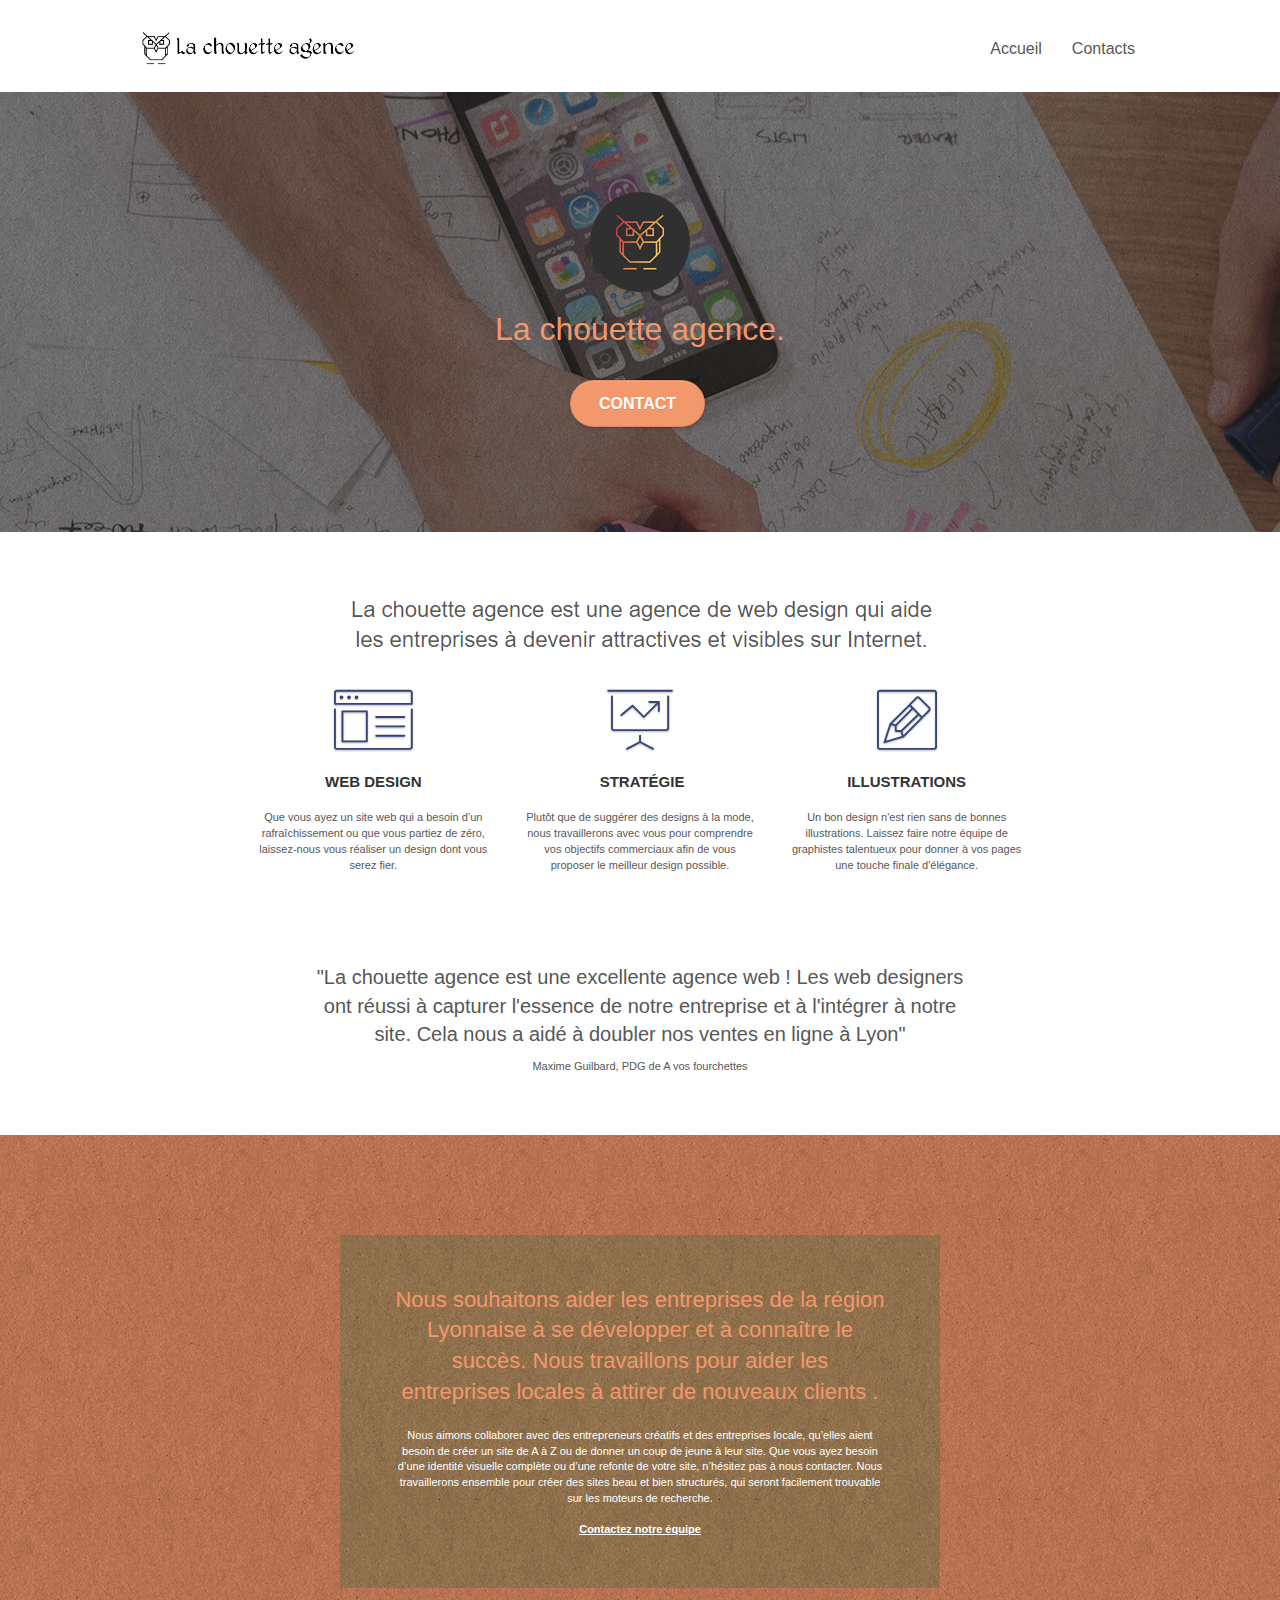
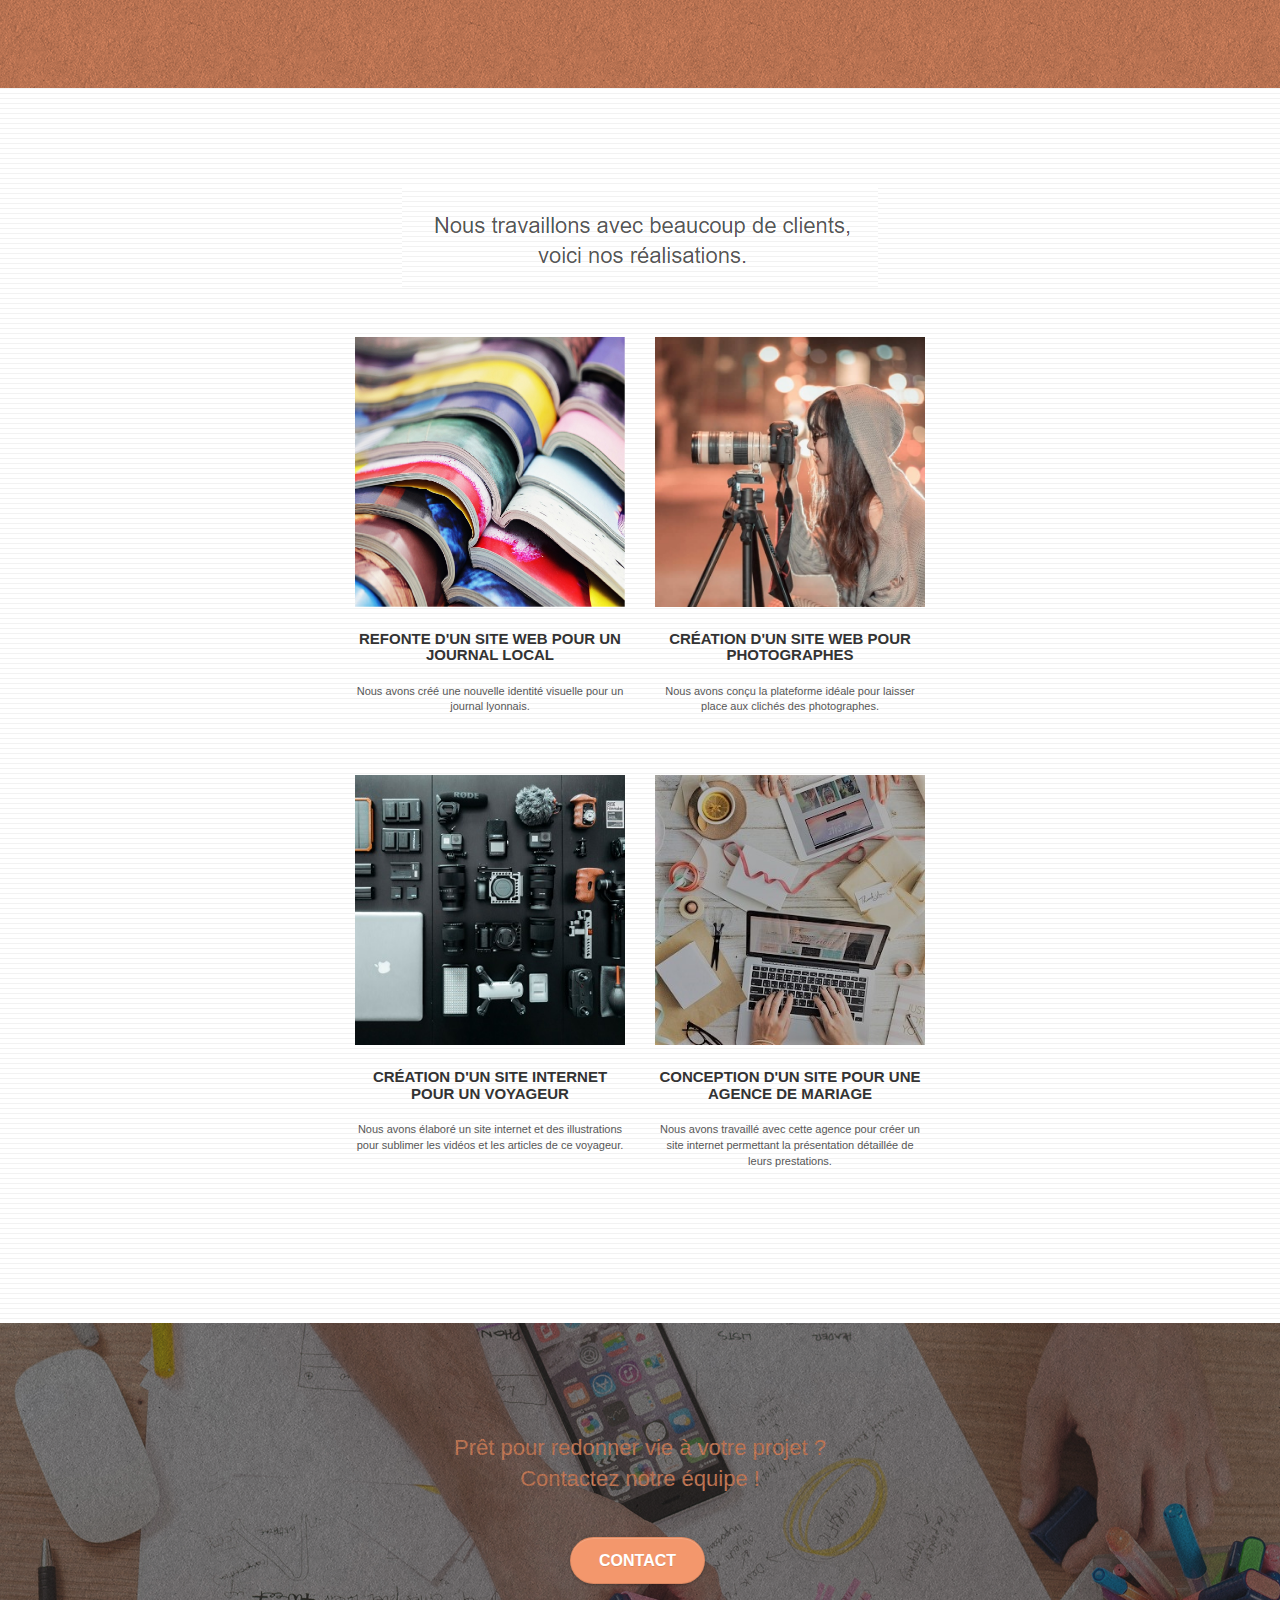
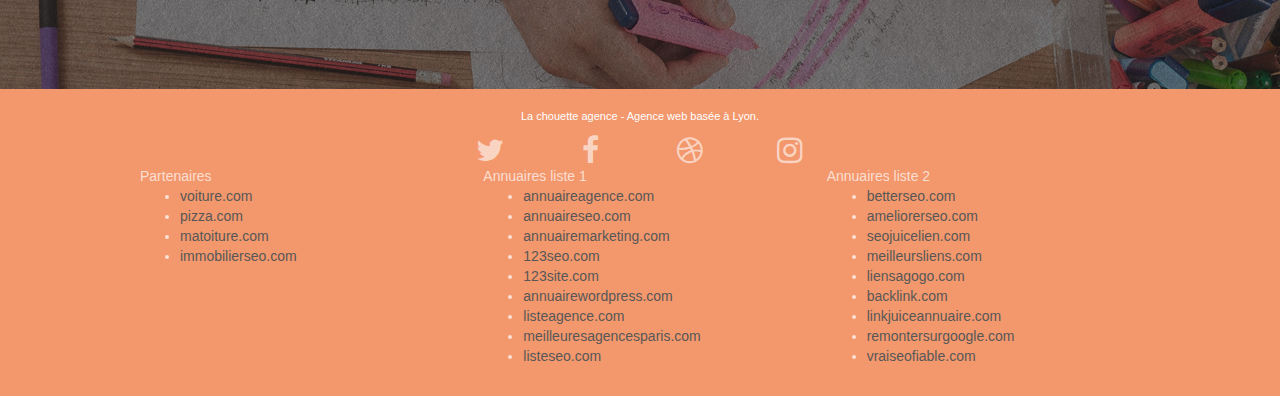
==== index.html @ 15fa735e "ALT index + contact ok" ====
<!doctype html>
<html lang="fr">
	<head>
		<meta charset="utf-8">
		<meta name="keywords" content="seo, google,La chouette agence,logo,création logo paris,agence design paris,Agence web à paris, stratégie web, web design, illustrations, design de site web, site web, web, internet, site internet, site">
		<meta name="description" content="La chouette agence est une agance de web design qui aide les entreprises à devenir attractives et visibles sur internet">
		<meta name="viewport" content="width=device-width, initial-scale=1.0, viewport-fit=cover">
		<link rel="shortcut icon" type="image/png" href="favicon.jpg">
		
		<link rel="stylesheet" type="text/css" href="./css/bootstrap.css">
		<link rel="stylesheet" type="text/css" href="style.css">
		<link rel="stylesheet" type="text/css" href="./css/font-awesome.css">
		<link rel="stylesheet" type="text/css" href="./css/et-line.css">
		
		<script src="./js/jquery-2.1.0.js"></script>
		<script src="./js/bootstrap.js"></script>
		<script src="./js/blocs.js"></script>
		<script src="./js/jquery.touchSwipe.js" defer></script>
		<script src="./js/gmaps.js"></script>
		<title>La Chouette agence</title>
	</head>

    <!-- Principal conteneur -->
	<body class="page-container">
		
		<header>	
			<!-- bloc-0 -->
			<div class="bloc bgc-white l-bloc " id="bloc-0">
				<div class="container bloc-sm">

					<nav class="navbar row">
						<div class="navbar-header">							
							<a class="navbar-brand" href="index.html"><img src="img/la-chouette-agence.png" alt="La chouette agence,logo,création logo paris,agence design paris,Agence web à paris, stratégie web, web design, illustrations, design de site web, site web, web, internet, site internet, site" height="40" /></a>
							<button id="nav-toggle" type="button" class="ui-navbar-toggle navbar-toggle" data-toggle="collapse" data-target=".navbar-1">
								<span class="sr-only">Toggle navigation</span><span class="icon-bar"></span><span class="icon-bar"></span><span class="icon-bar"></span>
							</button>
						</div>
						<div class="collapse navbar-collapse navbar-1 special-dropdown-nav">
							<ul class="site-navigation nav navbar-nav">
								<li>
									<a href="index.html">Accueil</a>
								</li>
								<li>
									<a href="page2.html">Contacts</a>
								</li>
							</ul>
						</div>
					</nav>
				</div>
			</div>
			<!-- bloc-0 END -->

			<!-- bloc-1-presentation -->
			<div class="bloc bgc-dark-slate-blue bg-banniere d-bloc bg-t-edge bloc-bg-texture texture-paper b-parallax" id="bloc-1-hero">
				<div class="container bloc-lg">
					<div class="row tight-width-whitespace">
						<div class="col-sm-12">
							<img src="img/logo.png" class="center-block image-resize-mode" width="100" alt="La chouette agence,logo,création logo paris,agence design paris,Agence web à paris, stratégie web, web design, illustrations, design de site web, site web, web, internet, site internet, site" />
							<h1 class="text-center hero-bloc-text tc-white ">
								La chouette agence.
							</h1>
							<div class="text-center">
								<a href="page2.html" class="btn btn-lg btn-clean btn-rd cta-hero btn-atomic-tangerine" id="cta-hero">Contact</a>
							</div>
						</div>
					</div>
				</div>
			</div>
			<!-- bloc-1-presentation END -->
	    </header>
		<section>
			<!-- bloc-2-services -->
			<div class="bloc bgc-white l-bloc" id="bloc-2-services">
				<div class="container bloc-md">
					<div class="row">
						<div class="col-sm-12 text-center">
							<img  src="img/title.png" />
						</div>
					</div>
					<div class="row voffset-lg med-width-whitespace">
						<div class="col-sm-4">
							<div class="text-center">
								<span class="et-icon-browser sm-shadow icon-dark-slate-blue icons icon-lg"></span>
							</div>
							<h3 class="mg-md text-center">
								Web design
							</h3>
							<p class="text-center ">
								Que vous ayez un site web qui a besoin d&rsquo;un rafraîchissement ou que vous partiez de zéro, laissez-nous vous réaliser un design dont vous serez fier.
							</p>
						</div>
						<div class="col-sm-4">
							<div class="text-center">
								<span class="et-icon-presentation sm-shadow icon-dark-slate-blue icons icon-lg"></span>
							</div>
							<h3 class="mg-md text-center">
								&nbsp;Stratégie
							</h3>
							<p class="text-center ">
								Plutôt que de suggérer des designs à la mode, nous travaillerons avec vous pour comprendre vos objectifs commerciaux afin de vous proposer le meilleur design possible.<br>
							</p>
						</div>
						<div class="col-sm-4">
							<div class="text-center">
								<span class="et-icon-edit sm-shadow icon-dark-slate-blue icons icon-lg"></span>
							</div>
							<h3 class="mg-md text-center">
								Illustrations
							</h3>
							<p class="text-center ">
								Un bon design n'est rien sans de bonnes illustrations. Laissez faire notre équipe de graphistes talentueux pour donner à vos pages une touche finale d'élégance.
							</p>
						</div>
					</div>
					<div class="row voffset-lg voffset">
						<div class="col-xs-12 col-md-8 col-md-offset-2 text-center pt-01">
							<p class="pt-01 a">"La chouette agence est une excellente agence web ! Les web designers ont réussi à capturer l'essence de notre entreprise et à l'intégrer à notre site. Cela nous a aidé à doubler nos ventes en ligne à Lyon" 
							</p>
							<p>Maxime Guilbard, PDG de A vos fourchettes
							</p>
						</div>
					</div>
				</div>
			</div>
			<!-- bloc-2-services END -->

			<!-- bloc-3-what-i-do -->
			<div class="bloc tc-white bgc-atomic-tangerine bg-presentation d-bloc bloc-bg-texture texture-paper b-parallax" id="bloc-3-what-i-do">
				<div class="container bloc-lg">
					<div class="row tight-width-whitespace black-background">
						<div class="col-sm-12">
							<h2 class="mg-md text-center tc-white">
								Nous souhaitons aider les entreprises de la région Lyonnaise à se développer et à connaître le succès. Nous travaillons pour aider les entreprises locales à attirer de nouveaux clients .<br>
							</h2>
							<p class="text-center white">
								Nous aimons collaborer avec des entrepreneurs créatifs et des entreprises locale, qu’elles aient besoin de créer un site de A à Z ou de donner un coup de jeune à leur site. Que vous ayez besoin d’une identité visuelle complète ou d’une refonte de votre site, n’hésitez pas à nous contacter. Nous travaillerons ensemble pour créer des sites beau et bien structurés, qui seront facilement trouvable sur les moteurs de recherche. <br><br><a class="ltc-white bold-link" href="page2.html">Contactez notre équipe</a><br>
							</p>
						</div>
					</div>
				</div>
			</div>
			<!-- bloc-3-what-i-do END -->
	    </section>

		<section>
			<!-- bloc-4-portfolio -->
			<div class="bloc bgc-white bg-lines-h2-bg bg-repeat l-bloc" id="bloc-4-portfolio">
				<div class="container bloc-lg">
					<div class="row">
						<div class="col-sm-12 text-center">
							<img src="img/title2.png" />
						</div>
					</div>
					<div class="row tight-width-whitespace portfolio-row">
						<div class="col-sm-6">
							<a href="#" data-lightbox="img/1.jpg" data-gallery-id="gallery-1" data-caption="Refonte d'un site web pour un journal local" data-frame="snapshot-lb"><img src="img/1.jpg" alt="pile de livres du site après refonte " class="img-responsive portfolio-thumb" /></a>
							<h3 class="mg-md text-center">
								Refonte d'un site web pour un journal local
							</h3>
							<p class="text-center">
								Nous avons créé une nouvelle identité visuelle pour un journal lyonnais.
							</p>
						</div>
						<div class="col-sm-6">
							<a href="#" data-lightbox="img/2.jpg" data-gallery-id="gallery-1" data-caption="Création d'un site web pour photographes" data-frame="snapshot-lb"><img src="img/2.jpg" class="img-responsive portfolio-thumb" alt="femme qui photographie pour la création d'un site" /></a>
							<h3 class="mg-md text-center">
								Création d'un site web pour photographes
							</h3>
							<p class="text-center">
								Nous avons conçu la plateforme idéale pour laisser place aux clichés des photographes.
							</p>
						</div>
					</div>
					<div class="row tight-width-whitespace portfolio-row">
						<div class="col-sm-6">
							<a href="#" data-lightbox="img/3.bmp" data-gallery-id="gallery-1" data-caption="Création d'un site internet pour un voyageur" data-frame="snapshot-lb"><img src="img/3.bmp" class="img-responsive portfolio-thumb" alt="ensemble d'équipement de photographe pour le site d'un voyageur "/></a>
							<h3 class="mg-md text-center">
								Création d'un site internet pour un voyageur
							</h3>
							<p class="text-center">
								Nous avons élaboré un site internet et des illustrations pour sublimer les vidéos et les articles de ce voyageur.
							</p>
						</div>
						<div class="col-sm-6">
							<a href="#" data-lightbox="img/4.bmp" data-gallery-id="gallery-1" data-caption="Conception d'un site pour une agence de mariage" data-frame="snapshot-lb"><img src="img/4.bmp" class="img-responsive portfolio-thumb" alt="mise en scène d'un poste de travail avec ordinateur pour un site de mariage" /></a>
							<h3 class="mg-md text-center">
								Conception d'un site pour une agence de mariage
							</h3>
							<p class="text-center">
								Nous avons travaillé avec cette agence pour créer un site internet permettant la présentation détaillée de leurs prestations.
							</p>
						</div>
					</div>
				</div>
			</div>
			<!-- bloc-4-portfolio END -->

			<!-- bloc-5-cta -->
			<div class="bloc bgc-dark-slate-blue bg-banniere d-bloc bloc-bg-texture texture-paper" id="bloc-5-cta">
				<div class="container bloc-lg">
					<div class="row">
						<h2 class="mg-md text-center tc-white">
							Prêt pour redonner vie à votre projet ?<br>Contactez notre équipe !
						</h2>
						<div class="col-sm-12 text-center">
							<a href="page2.html" class="btn btn-atomic-tangerine btn-clean btn-rd btn-lg cta-hero">Contact</a>
						</div>
					</div>
				</div>
			</div>
			<!-- bloc-5-cta END -->
	    </section>

		<footer>
			<!-- Footer - bloc-8 -->
			<div class="bloc bgc-atomic-tangerine d-bloc" id="bloc-8">
				<div class="container bloc-sm">
					<div class="row">
						<div class="col-sm-12">
							<p class="text-center white">
								La chouette agence - Agence web basée à Lyon.<br>
							</p>
							<div class="row row-no-gutters social">
								<div class="col-sm-3">
									<div class="text-center">
										<a class="social" href="index.html"><span class="fa fa-twitter icon-md"></span></a>
									</div>
								</div>
								<div class="col-sm-3">
									<div class="text-center">
										<a class="social" href="index.html"><span class="fa fa-facebook icon-md"></span></a>
									</div>
								</div>
								<div class="col-sm-3">
									<div class="text-center">
										<a class="social" href="index.html"><span class="fa fa-dribbble icon-md"></span></a>
									</div>
								</div>
								<div class="col-sm-3">
									<div class="text-center">
										<a class="social" href="index.html"><span class="fa fa-instagram icon-md"></span></a>
									</div>
								</div>
							</div>
							<div class="row">
								<div class="col-sm-4">
									Partenaires
										<ul>
											<li><a href="voiture.com">voiture.com</a></li>
											<li><a href="pizza.com">pizza.com</a></li>
											<li><a href="matoiture.com">matoiture.com</a></li>
											<li><a href="immobilierseo.com">immobilierseo.com</a></li>
										</ul>		
								</div>
								<div class="col-sm-4">
									Annuaires liste 1
									<ul>
										<li><a href="annuaireagence.com">annuaireagence.com</a></li>
										<li><a href="annuaireseo.com">annuaireseo.com</a></li>
										<li><a href="annuairemarketing.com">annuairemarketing.com</a></li>
										<li><a href="123seoture.com">123seo.com</a></li>
										<li><a href="123site.com">123site.com</a></li>
										<li><a href="annuairewordpress.com">annuairewordpress.com</a></li>
										<li><a href="listeagence.com">listeagence.com</a></li>
										<li><a href="meilleuresagencesparis.com">meilleuresagencesparis.com</a></li>
										<li><a href="listeseo.com">listeseo.com</a></li>
									</ul>
								</div>
								<div class="col-sm-4">
									Annuaires liste 2
									<ul>
										<li><a href="betterseo.com">betterseo.com</a></li>
										<li><a href="ameliorerseo.com">ameliorerseo.com</a></li>
										<li><a href="seojuicelien.com">seojuicelien.com</a></li>
										<li><a href="meilleursliens.com">meilleursliens.com</a></li>
										<li><a href="liensagogo.com">liensagogo.com</a></li>
										<li><a href="backlink.com">backlink.com</a></li>
										<li><a href="linkjuiceannuaire.com">linkjuiceannuaire.com</a></li>
										<li><a href="remontersurgoogle.com">remontersurgoogle.com</a></li>
										<li><a href="vraiseofiable.com">vraiseofiable.com</a></li>
									</ul>
								</div>
							</div>
						</div>
					</div>
				</div>
			</div>
			<!-- Footer - bloc-8 END -->
	    </footer>
		
	</body>
	<!-- Principal conteneur END -->
</html>
---- style.css ----
body {
    margin: 0;
    padding: 0;
    background: #FFF;
    overflow-x: hidden;
    -webkit-font-smoothing: antialiased;
    -moz-osx-font-smoothing: grayscale;
}

a,
button {
    transition: all .3s ease-in-out;
    outline: none!important;
}

a:hover {
    text-decoration: none;
    cursor: pointer;
}

#page-loading-blocs-notifaction {
    position: fixed;
    top: 0;
    bottom: 0;
    width: 100%;
    z-index: 100000;
    background: #FFFFFF url("img/pageload-spinner.gif") no-repeat center center;
}

.bloc {
    width: 100%;
    clear: both;
    background: 50% 50% no-repeat;
    padding: 0 50px;
    -webkit-background-size: cover;
    -moz-background-size: cover;
    -o-background-size: cover;
    background-size: cover;
    position: relative;
}

.bloc .container {
    padding-left: 0;
    padding-right: 0;
}

.bloc-lg {
    padding: 100px 50px;
}

.bloc-md {
    padding: 50px;
}

.bloc-sm {
    padding: 20px 50px;
}

.bg-center,
.bg-l-edge,
.bg-r-edge,
.bg-t-edge,
.bg-b-edge,
.bg-tl-edge,
.bg-bl-edge,
.bg-tr-edge,
.bg-br-edge,
.bg-repeat {
    -webkit-background-size: auto!important;
    -moz-background-size: auto!important;
    -o-background-size: auto!important;
    background-size: auto!important;
}

.bg-repeat {
    background: repeat;
}

.bg-t-edge {
    background: top no-repeat;
}

.bloc-bg-texture::before {
    content: "";
    background-size: 2px 2px;
    position: absolute;
    top: 0;
    bottom: 0;
    left: 0;
    right: 0;
}

.texture-paper::before {
    background: url("img/texture-paper.png");
    background-size: 280px 280px;
}

.b-parallax {
    background-attachment: fixed;
}

.d-bloc {
    color: rgba(255, 255, 255, .7);
}

.d-bloc button:hover {
    color: rgba(255, 255, 255, .9);
}

.d-bloc .icon-round,
.d-bloc .icon-square,
.d-bloc .icon-rounded,
.d-bloc .icon-semi-rounded-a,
.d-bloc .icon-semi-rounded-b {
    border-color: rgba(255, 255, 255, .9);
}

.d-bloc .divider-h span {
    border-color: rgba(255, 255, 255, .2);
}

.d-bloc .a-btn,
.d-bloc .navbar a,
.d-bloc .navbar-brand,
.d-bloc a .icon-sm,
.d-bloc a .icon-md,
.d-bloc a .icon-lg,
.d-bloc a .icon-xl,
.d-bloc h1 a,
.d-bloc h2 a,
.d-bloc h3 a,
.d-bloc h4 a,
.d-bloc h5 a,
.d-bloc h6 a,
.d-bloc p a {
    color: rgba(255, 255, 255, .6);
}

.d-bloc .a-btn:hover,
.d-bloc .navbar a:hover,
.d-bloc .navbar-brand:hover,
.d-bloc a:hover .icon-sm,
.d-bloc a:hover .icon-md,
.d-bloc a:hover .icon-lg,
.d-bloc a:hover .icon-xl,
.d-bloc h1 a:hover,
.d-bloc h2 a:hover,
.d-bloc h3 a:hover,
.d-bloc h4 a:hover,
.d-bloc h5 a:hover,
.d-bloc h6 a:hover,
.d-bloc p a:hover {
    color: rgba(255, 255, 255, 1);
}

.d-bloc .navbar-toggle .icon-bar {
    background: rgba(255, 255, 255, 1);
}

.d-bloc .btn-wire,
.d-bloc .btn-wire:hover {
    color: rgba(255, 255, 255, 1);
    border-color: rgba(255, 255, 255, 1);
}

.d-bloc .panel {
    color: rgba(0, 0, 0, .5);
}

.d-bloc .panel button:hover {
    color: rgba(0, 0, 0, .7);
}

.d-bloc .panel icon {
    border-color: rgba(0, 0, 0, .7);
}

.d-bloc .panel .divider-h span {
    border-color: rgba(0, 0, 0, .1);
}

.d-bloc .panel .a-btn {
    color: rgba(0, 0, 0, .6);
}

.d-bloc .panel .a-btn:hover {
    color: rgba(0, 0, 0, 1);
}

.d-bloc .panel .btn-wire,
.d-bloc .panel .btn-wire:hover {
    color: rgba(0, 0, 0, .7);
    border-color: rgba(0, 0, 0, .3);
}

.d-bloc .panel,
.l-bloc {
    color: rgba(0, 0, 0, .5);
}

.d-bloc .panel button:hover,
.l-bloc button:hover {
    color: rgba(0, 0, 0, .7);
}

.l-bloc .icon-round,
.l-bloc .icon-square,
.l-bloc .icon-rounded,
.l-bloc .icon-semi-rounded-a,
.l-bloc .icon-semi-rounded-b {
    border-color: rgba(0, 0, 0, .7);
}

.d-bloc .panel .divider-h span,
.l-bloc .divider-h span {
    border-color: rgba(0, 0, 0, .1);
}

.d-bloc .panel .a-btn,
.l-bloc .a-btn,
.l-bloc .navbar a,
.l-bloc .navbar-brand,
.l-bloc a .icon-sm,
.l-bloc a .icon-md,
.l-bloc a .icon-lg,
.l-bloc a .icon-xl,
.l-bloc h1 a,
.l-bloc h2 a,
.l-bloc h3 a,
.l-bloc h4 a,
.l-bloc h5 a,
.l-bloc h6 a,
.l-bloc p a {
    color: rgba(0, 0, 0, .6);
}

.d-bloc .panel .a-btn:hover,
.l-bloc .a-btn:hover,
.l-bloc .navbar a:hover,
.l-bloc .navbar-brand:hover,
.l-bloc a:hover .icon-sm,
.l-bloc a:hover .icon-md,
.l-bloc a:hover .icon-lg,
.l-bloc a:hover .icon-xl,
.l-bloc h1 a:hover,
.l-bloc h2 a:hover,
.l-bloc h3 a:hover,
.l-bloc h4 a:hover,
.l-bloc h5 a:hover,
.l-bloc h6 a:hover,
.l-bloc p a:hover {
    color: rgba(0, 0, 0, 1);
}

.l-bloc .navbar-toggle .icon-bar {
    color: rgba(0, 0, 0, .6);
}

.d-bloc .panel .btn-wire,
.d-bloc .panel .btn-wire:hover,
.l-bloc .btn-wire,
.l-bloc .btn-wire:hover {
    color: rgba(0, 0, 0, .7);
    border-color: rgba(0, 0, 0, .3);
}

.voffset {
    margin-top: 30px;
}

.voffset-lg {
    margin-top: 80px;
}

.row-no-gutters {
    margin-right: 0;
    margin-left: 0;
}

.row.row-no-gutters > [class^="col-"],
.row.row-no-gutters > [class*=" col-"] {
    padding-right: 0;
    padding-left: 0;
}

#bloc-1-hero h1 {
    font-size: 32px;
}

.navbar {
    margin-bottom: 0;
    z-index: 1;
}

.navbar-brand {
    height: auto;
    padding: 3px 15px;
    font-size: 25px;
    font-weight: normal;
    font-weight: 600;
    line-height: 44px;
}

.navbar-brand img {
    max-height: 200px;
    margin: 0 5px 0 0;
    display: inline;
}

.navbar-brand img[src$=svg] {
    min-width: 100px;
}

.nav-center .navbar-brand img {
    margin: 0;
}

.navbar .nav {
    padding-top: 2px;
    margin-right: -16px;
    float: right;
    z-index: 1;
}

.nav > li {
    float: left;
    margin-top: 4px;
    font-size: 16px;
}

.navbar-nav .open .dropdown-menu > li > a {
    text-align: inherit;
}

.nav > li a:hover,
.nav > li a:focus {
    background: transparent;
}

.navbar-toggle {
    margin: 10px 10px 0 0;
    border: 0px;
}

.navbar-toggle:hover {
    background: transparent!important;
}

.navbar-toggle .icon-bar {
    background-color: rgba(0, 0, 0, .5);
    width: 26px;
}

.nav-invert .navbar .nav {
    float: left;
}

.nav-invert .navbar-header,
.nav-invert .navbar-brand {
    float: right;
    position: relative;
    z-index: 2;
}

@media (min-width: 768px) {
    .site-navigation {
        position: absolute;
        top: 50%;
        right: 20px;
        transform: translate(0, -50%);
        -webkit-transform: translateY(-50%);
    }
    .nav > li .dropdown-menu a,
    .nav > li .dropdown-menu a:hover {
        color: #484848;
    }
    .nav-invert .site-navigation {
        left: 0;
        right: 0;
    }
    .nav-center {
        text-align: center;
    }
    .nav-center .navbar-header {
        width: 100%;
    }
    .nav-center .navbar-header,
    .nav-center .navbar-brand,
    .nav-center .nav > li {
        float: none;
        display: inline-block;
    }
    .nav-center .site-navigation {
        position: relative;
        width: 100%;
        right: 0;
        margin-right: 0px;
        margin-top: 20px;
    }
    .nav-center.mini-nav .navbar-toggle {
        float: none;
        margin: 10px auto 0;
    }
}

.nav > li > .dropdown a {
    background: none!important;
    display: block;
    padding: 14px 15px;
}

nav .caret {
    margin: 0 5px;
}

.dropdown-menu .dropdown-menu {
    top: -8px;
    left: 100%;
}

.dropdown-menu .dropmenu-flow-right {
    top: 100%;
    left: 0;
    margin-left: -1px;
    border-top-left-radius: 0;
    border-top-right-radius: 0;
}

.dropdown-menu .dropdown span {
    border: 4px solid black;
    border-top-color: transparent;
    border-right-color: transparent;
    border-bottom-color: transparent;
    margin: 6px -5px 0 0!important;
    float: right;
}

.mg-md {
    margin-top: 10px;
    margin-bottom: 20px;
}

.mg-lg {
    margin-top: 10px;
    margin-bottom: 40px;
}

.btn {
    margin: 0 5px 5px 0;
}

.btn.pull-right {
    margin: 0 0 5px 5px;
}

.btn-d,
.btn-d:hover,
.btn-d:focus {
    color: #FFF;
    background: rgba(0, 0, 0, .3);
}

button {
    outline: none!important;
}

.btn-rd {
    border-radius: 40px;
}

.btn-clean {
    border: 1px solid rgba(0, 0, 0, .08);
    border-bottom-color: rgba(0, 0, 0, .1);
    text-shadow: 0 1px 0 rgba(0, 0, 1, .1);
    box-shadow: 0 1px 3px rgba(0, 0, 1, .25), inset 0 1px 0 0 rgba(255, 255, 255, .15);
}

.icon-md {
    font-size: 30px!important;
}

.icon-lg {
    font-size: 60px!important;
}

.sm-shadow {
    text-shadow: 0 1px 2px rgba(0, 0, 0, .3);
}

.panel-sq,
.panel-sq .panel-heading,
.panel-sq .panel-footer {
    border-radius: 0;
}

.panel-rd {
    border-radius: 30px;
}

.panel-rd .panel-heading {
    border-radius: 29px 29px 0 0;
}

.panel-rd .panel-footer {
    border-radius: 0 0 29px 29px;
}

.form-control {
    border-color: rgba(0, 0, 0, .1);
    box-shadow: none;
}

.scrollToTop {
    width: 40px;
    height: 40px;
    position: fixed;
    bottom: 20px;
    right: 20px;
    opacity: 0;
    z-index: 500;
    transition: all .3s ease-in-out;
}

.scrollToTop span {
    margin-top: 6px;
}

.showScrollTop {
    font-size: 14px;
    opacity: 1;
}

a[data-lightbox] {
    position: relative;
    display: block;
    text-align: center;
}

a[data-lightbox]:hover::before {
    content: "+";
    font-family: "HelveticaNeue-Light", "Helvetica Neue Light", "Helvetica Neue", Helvetica, Arial;
    font-size: 32px;
    width: 50px;
    height: 50px;
    margin-left: -25px;
    border-radius: 50%;
    background: rgba(0, 0, 0, .6);
    color: #FFF;
    font-weight: 100;
    z-index: 1;
    position: absolute;
    top: 50%;
    transform: translateY(-50%);
    -webkit-transform: translateY(-50%);
}

a[data-lightbox]:hover img {
    opacity: 0.6;
    -webkit-animation-fill-mode: none;
    animation-fill-mode: none;
}

#lightbox-modal {
    display: flex;
    align-items: center;
}

#lightbox-modal .modal-dialog {
    width: 90%;
    max-width: 900px;
    margin: 0 auto 0;
}

#lightbox-modal .modal-dialog img {
    max-height: 90vh;
    margin: 0 auto;
}

.lightbox-caption {
    padding: 20px;
    color: #FFF;
    background: rgba(0, 0, 0, .5);
    position: absolute;
    left: 15px;
    right: 15px;
    bottom: 5px;
}

.close-lightbox {
    color: #FFF;
    font-size: 30px;
    position: absolute;
    top: 20px;
    right: 20px;
    z-index: 20;
    background: rgba(0, 0, 0, .5);
    border: none;
    line-height: 30px;
    padding: 0 9px 5px;
    opacity: 0.3;
}

.close-lightbox:hover,
.next-lightbox:hover,
.prev-lightbox:hover {
    opacity: 1.0;
    color: #FFF;
}

.next-lightbox,
.prev-lightbox {
    font-size: 20px;
    color: rgba(255, 255, 255, .9);
    background: rgba(0, 0, 0, .5);
    transition: all .2s ease-in-out;
    position: absolute;
    top: 45%;
    z-index: 1;
    opacity: 0.4;
}

.next-lightbox {
    padding: 6px 8px 1px 13px;
    right: 25px;
}

.prev-lightbox {
    padding: 6px 13px 1px 10px;
    left: 25px;
}

.snapshot-lb .modal-body {
    padding-bottom: 45px;
}

.snapshot-lb .lightbox-caption {
    padding: 0;
    color: rgba(0, 0, 0, .5);
    background: none;
}

h1,
h2,
h3,
h4,
h5,
h6,
p,
label,
.btn,
a {
    font-family: "helvetica";
    font-weight: 400;
    color: #575757!important;
}

.container {
    max-width: 1000px;
}

.hero-bloc-text {
    font-size: 38px;
}

.hero-bloc-text-sub {
    font-size: 36px;
}

.statement-bloc-text {
    line-height: 26px;
    font-style: italic;
    font-size: 20px;
    text-align: center;
    font-weight: lighter;
    max-width: 520px;
    margin: auto auto auto auto;
}

p {
    font-size: 11px;
}

.tight-width-whitespace {
    max-width: 600px;
    margin: auto auto auto auto;
}

.h1 {
    font-size: 20px;
    font-family: "Open Sans";
}

.cta-hero {
    margin-top: 22px;
    color: #FFFFFF!important;
    text-transform: uppercase;
    padding: 12px 28px 12px 28px;
    font-size: 16px;
    font-weight: 700;
}

.social {
    max-width: 400px;
    margin: auto auto auto auto;
}

h2 {
    font-size: 22px;
    line-height: 1.4em;
}

h3 {
    font-size: 15px;
    text-transform: uppercase;
    font-weight: 700;
    color: #333333!important;
}

.med-width-whitespace {
    max-width: 800px;
    margin: auto auto auto auto;
    box-shadow: 0px 0px 0px #000000;
}

h1 {
    color: #333333!important;
}

h4 {
    color: #333333!important;
}

.icons {
    margin-bottom: 14px;
    margin-top: 24px;
}

.white {
    color: #FFFFFF!important;
}

.portfolio-thumb {
    margin-bottom: 24px;
}

.portfolio-row {
    margin-bottom: 44px;
    margin-top: 50px;
}

.avatar {
    box-shadow: 0px 4px 9px rgba(0, 0, 0, 0.3);
}

.black-background {
    background-color: rgba(165, 147, 99, 0.7);
    padding: 40px 40px 40px 40px;
}

.bold-link {
    font-weight: 900;
    text-decoration: underline!important;
}

.bgc-white {
    background-color: #FFFFFF;
}

.bgc-dark-slate-blue {
    background-color: #364577;
}

.bgc-atomic-tangerine {
    background-color: #F3976C;
}

.tc-white {
    color: #F3976C!important;
}

.btn-atomic-tangerine {
    background: #F3976C;
    color: #FFFFFF!important;
}

.btn-atomic-tangerine:hover {
    background: #c27956!important;
    color: #FFFFFF!important;
}

.ltc-white {
    color: #FFFFFF!important;
}

.ltc-white:hover {
    color: #cccccc!important;
}

.ltc-atomic-tangerine {
    color: #F3976C!important;
}

.ltc-atomic-tangerine:hover {
    color: #c27956!important;
}

.icon-dark-slate-blue {
    color: #364577!important;
    border-color: #364577!important;
}

.bg-dots-bg {
    background-image: url("img/dots-bg.png");
}

.bg-lines-h2-bg {
    background-image: url("img/lines-h2-bg.png");
}

.bg-banniere {
    background-image: url("img/la-chouette-agence-banniere.jpg");
}

.bg-presentation {
    background-image: url("img/image-de-presentation.bmp");
}

@media (max-width: 1024px) {
    .bloc {
        padding-left: 20px;
        padding-right: 20px;
    }
    .bloc.full-width-bloc,
    .bloc-tile-2.full-width-bloc .container,
    .bloc-tile-3.full-width-bloc .container,
    .bloc-tile-4.full-width-bloc .container {
        padding-left: 0;
        padding-right: 0;
    }
}

@media (max-width: 992px) and (min-width: 768px) {
    .navbar .nav {
        max-width: 80%
    }
    .nav-center.navbar .nav {
        max-width: 100%
    }
}

@media only screen and (min-device-width: 768px) and (max-device-width: 1024px) and (orientation: landscape) {
    .b-parallax {
        background-attachment: scroll;
    }
}

@media only screen and (min-device-width: 1024px) and (max-device-width: 1366px) and (-webkit-min-device-pixel-ratio: 1.5) {
    .b-parallax {
        background-attachment: scroll;
    }
}

@media (max-width: 991px) {
    .container {
        width: 100%;
    }
    .b-parallax {
        background-attachment: scroll;
    }
    .page-container,
    #hero-bloc {
        overflow-x: hidden;
        position: relative;
    }
    .bloc {
        padding-left: constant(safe-area-inset-left);
        padding-right: constant(safe-area-inset-right);
    }
    .bloc-group,
    .bloc-group .bloc {
        display: block;
        width: 100%;
    }
    .bloc-fill-screen .fill-bloc-top-edge,
    .bloc-fill-screen .fill-bloc-bottom-edge {
        padding: 0 20px;
        padding-left: constant(safe-area-inset-left);
        padding-right: constant(safe-area-inset-right);
    }
}

@media (max-width: 767px) {
    .page-container {
        overflow-x: hidden;
        position: relative;
    }
    h1,
    h2,
    h3,
    h4,
    h5,
    h6,
    p,
    #disqus_thread {
        padding-left: 10px!important;
        padding-right: 10px!important;
    }
    .b-parallax {
        background-attachment: scroll;
    }
    .navbar .nav {
        padding-top: 0;
        border-top: 1px solid rgba(0, 0, 0, .2);
        float: none!important;
    }
    .navbar.row {
        margin-left: 0;
        margin-right: 0;
    }
    .site-navigation {
        position: inherit;
        transform: none;
        -webkit-transform: none;
        -ms-transform: none;
    }
    .nav > li {
        margin-top: 0;
        border-bottom: 1px solid rgba(0, 0, 0, .1);
        background: rgba(0, 0, 0, .05);
        text-align: left;
        padding-left: 15px;
        width: 100%;
    }
    .nav > li:hover {
        background: rgba(0, 0, 0, .08);
    }
    .dropdown .dropdown a .caret {
        float: none;
        margin: 5px 0 0 10px!important;
        border: 4px solid black;
        border-bottom-color: transparent;
        border-right-color: transparent;
        border-left-color: transparent;
    }
    #hero-bloc .navbar .nav {
        background: rgba(0, 0, 0, .8);
    }
    #hero-bloc .navbar .nav a {
        color: rgba(255, 255, 255, .6);
    }
    .hero {
        padding: 50px 0;
    }
    .hero-nav {
        left: -1px;
        right: -1px;
    }
    .navbar-collapse {
        padding: 0;
        overflow-x: hidden;
        -webkit-box-shadow: none;
        box-shadow: none;
    }
    .navbar-brand img {
        max-height: 40px;
        width: auto;
    }
    .nav-invert .navbar-header {
        float: none;
        width: 100%;
    }
    .nav-invert .navbar-toggle {
        float: left;
        margin-left: 10px;
    }
    .bloc {
        padding-left: 0;
        padding-right: 0;
    }
    .bloc-xxl,
    .bloc-xl,
    .bloc-lg {
        padding: 40px 0;
    }
    .bloc-sm,
    .bloc-md {
        padding-left: 0;
        padding-right: 0;
    }
    .bloc-tile-2 .container,
    .bloc-tile-3 .container,
    .bloc-tile-4 .container,
    .bloc-fill-screen .fill-bloc-top-edge,
    .bloc-fill-screen .fill-bloc-bottom-edge {
        padding-left: 0;
        padding-right: 0;
    }
    .a-block {
        padding: 0 10px;
    }
    .btn-dwn {
        display: none;
    }
    .voffset {
        margin-top: 5px;
    }
    .voffset-md {
        margin-top: 20px;
    }
    .voffset-lg {
        margin-top: 30px;
    }
    form {
        padding: 5px;
    }
    .close-lightbox {
        display: inline-block;
    }
    .blocsapp-device-iphone5 {
        background-size: 216px 425px;
        padding-top: 60px;
        width: 216px;
        height: 425px;
    }
    .blocsapp-device-iphone5 img {
        width: 180px;
        height: 320px;
    }
}

@media (max-width: 400px) {
    .bloc {
        padding-left: 0;
        padding-right: 0;
    }
}

@media (max-width: 767px) {
    .bloc-mob-center-text {
        text-align: center;
    }
}


.sr-only{
    display: none;
}

.pt-01{
    font-size: 20px;
}
---- css/et-line.css ----
@font-face {
    font-family: et-line;
    src: url(../fonts/et-line.eot);
    src: url(../fonts/et-line.eot?#iefix) format('embedded-opentype'), url(../fonts/et-line.woff) format('woff'), url(../fonts/et-line.ttf) format('truetype'), url(../fonts/et-line.svg#et-line) format('svg');
    font-weight: 400;
    font-style: normal
}

.et-icon-adjustments,
.et-icon-alarmclock,
.et-icon-anchor,
.et-icon-aperture,
.et-icon-attachment,
.et-icon-bargraph,
.et-icon-basket,
.et-icon-beaker,
.et-icon-bike,
.et-icon-book-open,
.et-icon-briefcase,
.et-icon-browser,
.et-icon-calendar,
.et-icon-camera,
.et-icon-caution,
.et-icon-chat,
.et-icon-circle-compass,
.et-icon-clipboard,
.et-icon-clock,
.et-icon-cloud,
.et-icon-compass,
.et-icon-desktop,
.et-icon-dial,
.et-icon-document,
.et-icon-documents,
.et-icon-download,
.et-icon-dribbble,
.et-icon-edit,
.et-icon-envelope,
.et-icon-expand,
.et-icon-facebook,
.et-icon-flag,
.et-icon-focus,
.et-icon-gears,
.et-icon-genius,
.et-icon-gift,
.et-icon-global,
.et-icon-globe,
.et-icon-googleplus,
.et-icon-grid,
.et-icon-happy,
.et-icon-hazardous,
.et-icon-heart,
.et-icon-hotairballoon,
.et-icon-hourglass,
.et-icon-key,
.et-icon-laptop,
.et-icon-layers,
.et-icon-lifesaver,
.et-icon-lightbulb,
.et-icon-linegraph,
.et-icon-linkedin,
.et-icon-lock,
.et-icon-magnifying-glass,
.et-icon-map,
.et-icon-map-pin,
.et-icon-megaphone,
.et-icon-mic,
.et-icon-mobile,
.et-icon-newspaper,
.et-icon-notebook,
.et-icon-paintbrush,
.et-icon-paperclip,
.et-icon-pencil,
.et-icon-phone,
.et-icon-picture,
.et-icon-pictures,
.et-icon-piechart,
.et-icon-presentation,
.et-icon-pricetags,
.et-icon-printer,
.et-icon-profile-female,
.et-icon-profile-male,
.et-icon-puzzle,
.et-icon-quote,
.et-icon-recycle,
.et-icon-refresh,
.et-icon-ribbon,
.et-icon-rss,
.et-icon-sad,
.et-icon-scissors,
.et-icon-scope,
.et-icon-search,
.et-icon-shield,
.et-icon-speedometer,
.et-icon-strategy,
.et-icon-streetsign,
.et-icon-tablet,
.et-icon-target,
.et-icon-telescope,
.et-icon-toolbox,
.et-icon-tools,
.et-icon-tools-2,
.et-icon-trophy,
.et-icon-tumblr,
.et-icon-twitter,
.et-icon-upload,
.et-icon-video,
.et-icon-wallet,
.et-icon-wine {
    font-family: et-line;
    speak: none;
    font-style: normal;
    font-weight: 400;
    font-variant: normal;
    text-transform: none;
    line-height: 1;
    -webkit-font-smoothing: antialiased;
    -moz-osx-font-smoothing: grayscale;
    display: inline-block
}

.et-icon-mobile:before {
    content: "\e000"
}

.et-icon-laptop:before {
    content: "\e001"
}

.et-icon-desktop:before {
    content: "\e002"
}

.et-icon-tablet:before {
    content: "\e003"
}

.et-icon-phone:before {
    content: "\e004"
}

.et-icon-document:before {
    content: "\e005"
}

.et-icon-documents:before {
    content: "\e006"
}

.et-icon-search:before {
    content: "\e007"
}

.et-icon-clipboard:before {
    content: "\e008"
}

.et-icon-newspaper:before {
    content: "\e009"
}

.et-icon-notebook:before {
    content: "\e00a"
}

.et-icon-book-open:before {
    content: "\e00b"
}

.et-icon-browser:before {
    content: "\e00c"
}

.et-icon-calendar:before {
    content: "\e00d"
}

.et-icon-presentation:before {
    content: "\e00e"
}

.et-icon-picture:before {
    content: "\e00f"
}

.et-icon-pictures:before {
    content: "\e010"
}

.et-icon-video:before {
    content: "\e011"
}

.et-icon-camera:before {
    content: "\e012"
}

.et-icon-printer:before {
    content: "\e013"
}

.et-icon-toolbox:before {
    content: "\e014"
}

.et-icon-briefcase:before {
    content: "\e015"
}

.et-icon-wallet:before {
    content: "\e016"
}

.et-icon-gift:before {
    content: "\e017"
}

.et-icon-bargraph:before {
    content: "\e018"
}

.et-icon-grid:before {
    content: "\e019"
}

.et-icon-expand:before {
    content: "\e01a"
}

.et-icon-focus:before {
    content: "\e01b"
}

.et-icon-edit:before {
    content: "\e01c"
}

.et-icon-adjustments:before {
    content: "\e01d"
}

.et-icon-ribbon:before {
    content: "\e01e"
}

.et-icon-hourglass:before {
    content: "\e01f"
}

.et-icon-lock:before {
    content: "\e020"
}

.et-icon-megaphone:before {
    content: "\e021"
}

.et-icon-shield:before {
    content: "\e022"
}

.et-icon-trophy:before {
    content: "\e023"
}

.et-icon-flag:before {
    content: "\e024"
}

.et-icon-map:before {
    content: "\e025"
}

.et-icon-puzzle:before {
    content: "\e026"
}

.et-icon-basket:before {
    content: "\e027"
}

.et-icon-envelope:before {
    content: "\e028"
}

.et-icon-streetsign:before {
    content: "\e029"
}

.et-icon-telescope:before {
    content: "\e02a"
}

.et-icon-gears:before {
    content: "\e02b"
}

.et-icon-key:before {
    content: "\e02c"
}

.et-icon-paperclip:before {
    content: "\e02d"
}

.et-icon-attachment:before {
    content: "\e02e"
}

.et-icon-pricetags:before {
    content: "\e02f"
}

.et-icon-lightbulb:before {
    content: "\e030"
}

.et-icon-layers:before {
    content: "\e031"
}

.et-icon-pencil:before {
    content: "\e032"
}

.et-icon-tools:before {
    content: "\e033"
}

.et-icon-tools-2:before {
    content: "\e034"
}

.et-icon-scissors:before {
    content: "\e035"
}

.et-icon-paintbrush:before {
    content: "\e036"
}

.et-icon-magnifying-glass:before {
    content: "\e037"
}

.et-icon-circle-compass:before {
    content: "\e038"
}

.et-icon-linegraph:before {
    content: "\e039"
}

.et-icon-mic:before {
    content: "\e03a"
}

.et-icon-strategy:before {
    content: "\e03b"
}

.et-icon-beaker:before {
    content: "\e03c"
}

.et-icon-caution:before {
    content: "\e03d"
}

.et-icon-recycle:before {
    content: "\e03e"
}

.et-icon-anchor:before {
    content: "\e03f"
}

.et-icon-profile-male:before {
    content: "\e040"
}

.et-icon-profile-female:before {
    content: "\e041"
}

.et-icon-bike:before {
    content: "\e042"
}

.et-icon-wine:before {
    content: "\e043"
}

.et-icon-hotairballoon:before {
    content: "\e044"
}

.et-icon-globe:before {
    content: "\e045"
}

.et-icon-genius:before {
    content: "\e046"
}

.et-icon-map-pin:before {
    content: "\e047"
}

.et-icon-dial:before {
    content: "\e048"
}

.et-icon-chat:before {
    content: "\e049"
}

.et-icon-heart:before {
    content: "\e04a"
}

.et-icon-cloud:before {
    content: "\e04b"
}

.et-icon-upload:before {
    content: "\e04c"
}

.et-icon-download:before {
    content: "\e04d"
}

.et-icon-target:before {
    content: "\e04e"
}

.et-icon-hazardous:before {
    content: "\e04f"
}

.et-icon-piechart:before {
    content: "\e050"
}

.et-icon-speedometer:before {
    content: "\e051"
}

.et-icon-global:before {
    content: "\e052"
}

.et-icon-compass:before {
    content: "\e053"
}

.et-icon-lifesaver:before {
    content: "\e054"
}

.et-icon-clock:before {
    content: "\e055"
}

.et-icon-aperture:before {
    content: "\e056"
}

.et-icon-quote:before {
    content: "\e057"
}

.et-icon-scope:before {
    content: "\e058"
}

.et-icon-alarmclock:before {
    content: "\e059"
}

.et-icon-refresh:before {
    content: "\e05a"
}

.et-icon-happy:before {
    content: "\e05b"
}

.et-icon-sad:before {
    content: "\e05c"
}

.et-icon-facebook:before {
    content: "\e05d"
}

.et-icon-twitter:before {
    content: "\e05e"
}

.et-icon-googleplus:before {
    content: "\e05f"
}

.et-icon-rss:before {
    content: "\e060"
}

.et-icon-tumblr:before {
    content: "\e061"
}

.et-icon-linkedin:before {
    content: "\e062"
}

.et-icon-dribbble:before {
    content: "\e063"
}
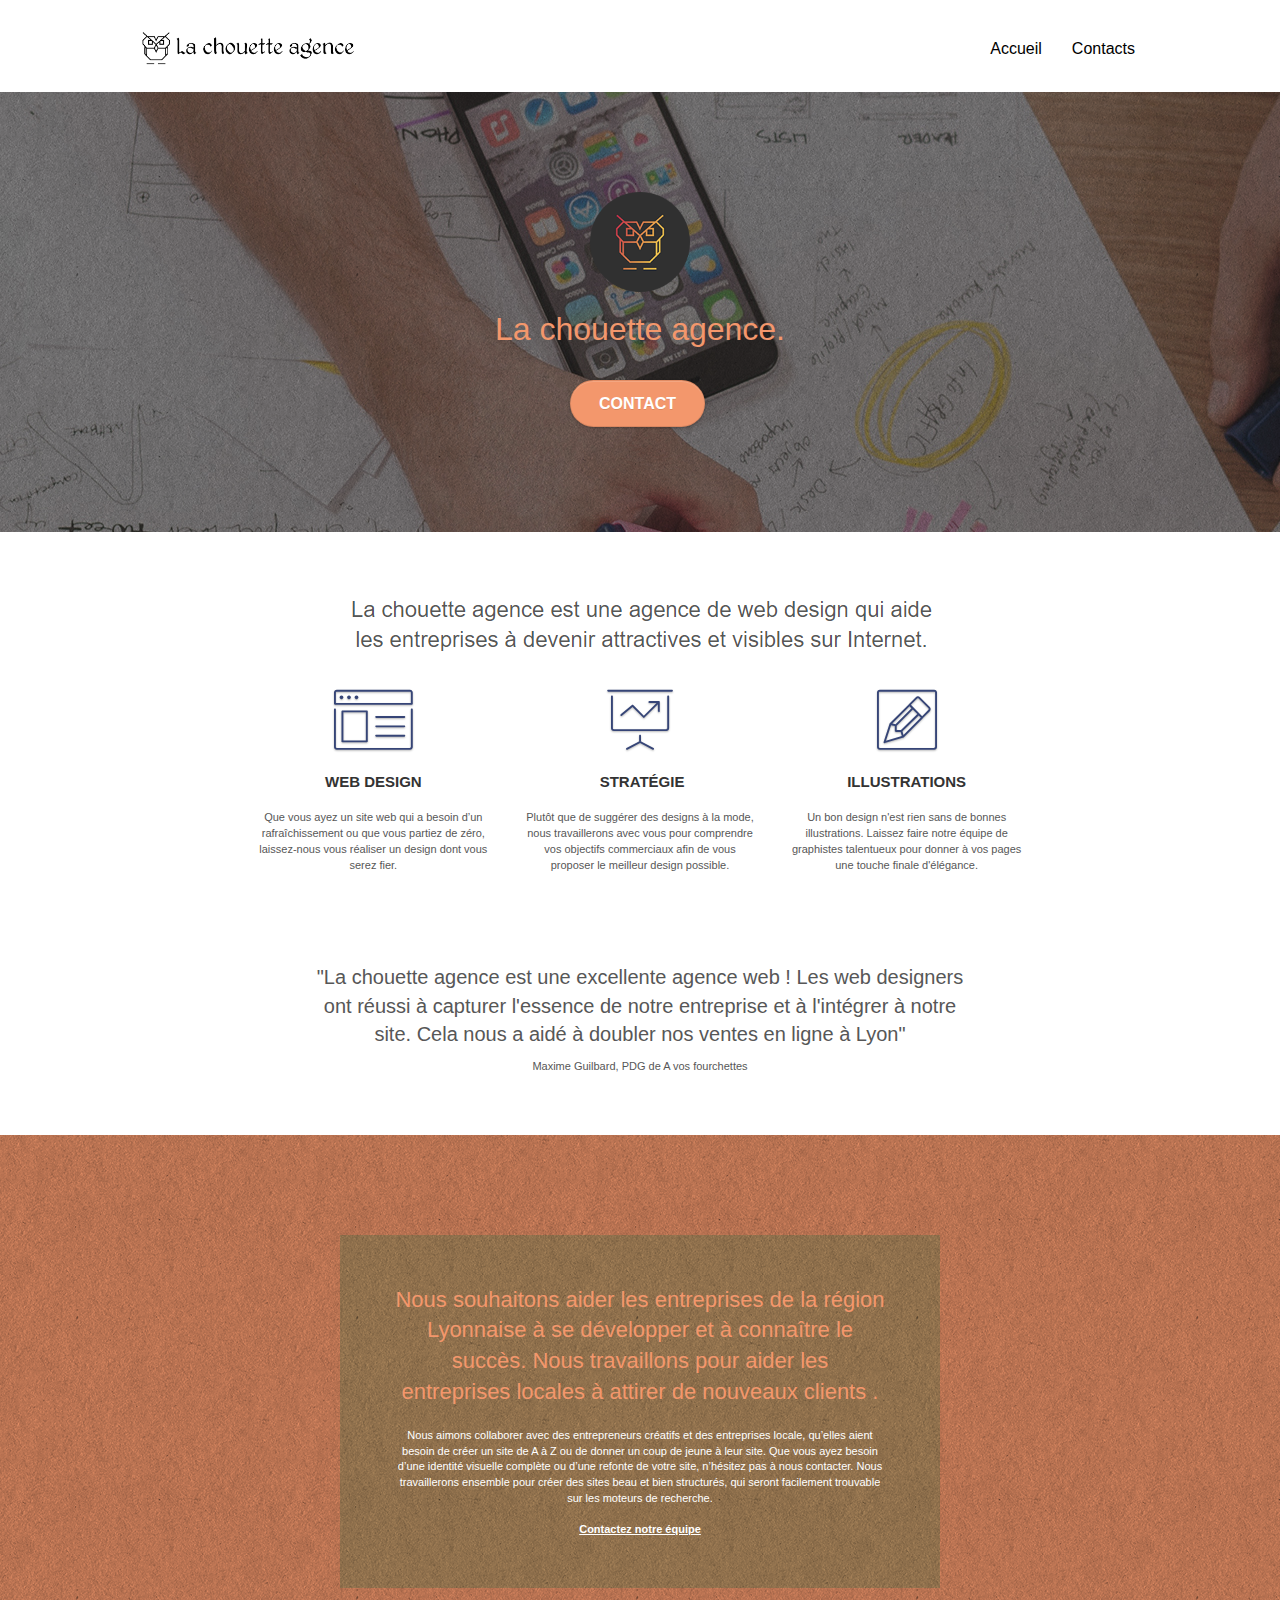
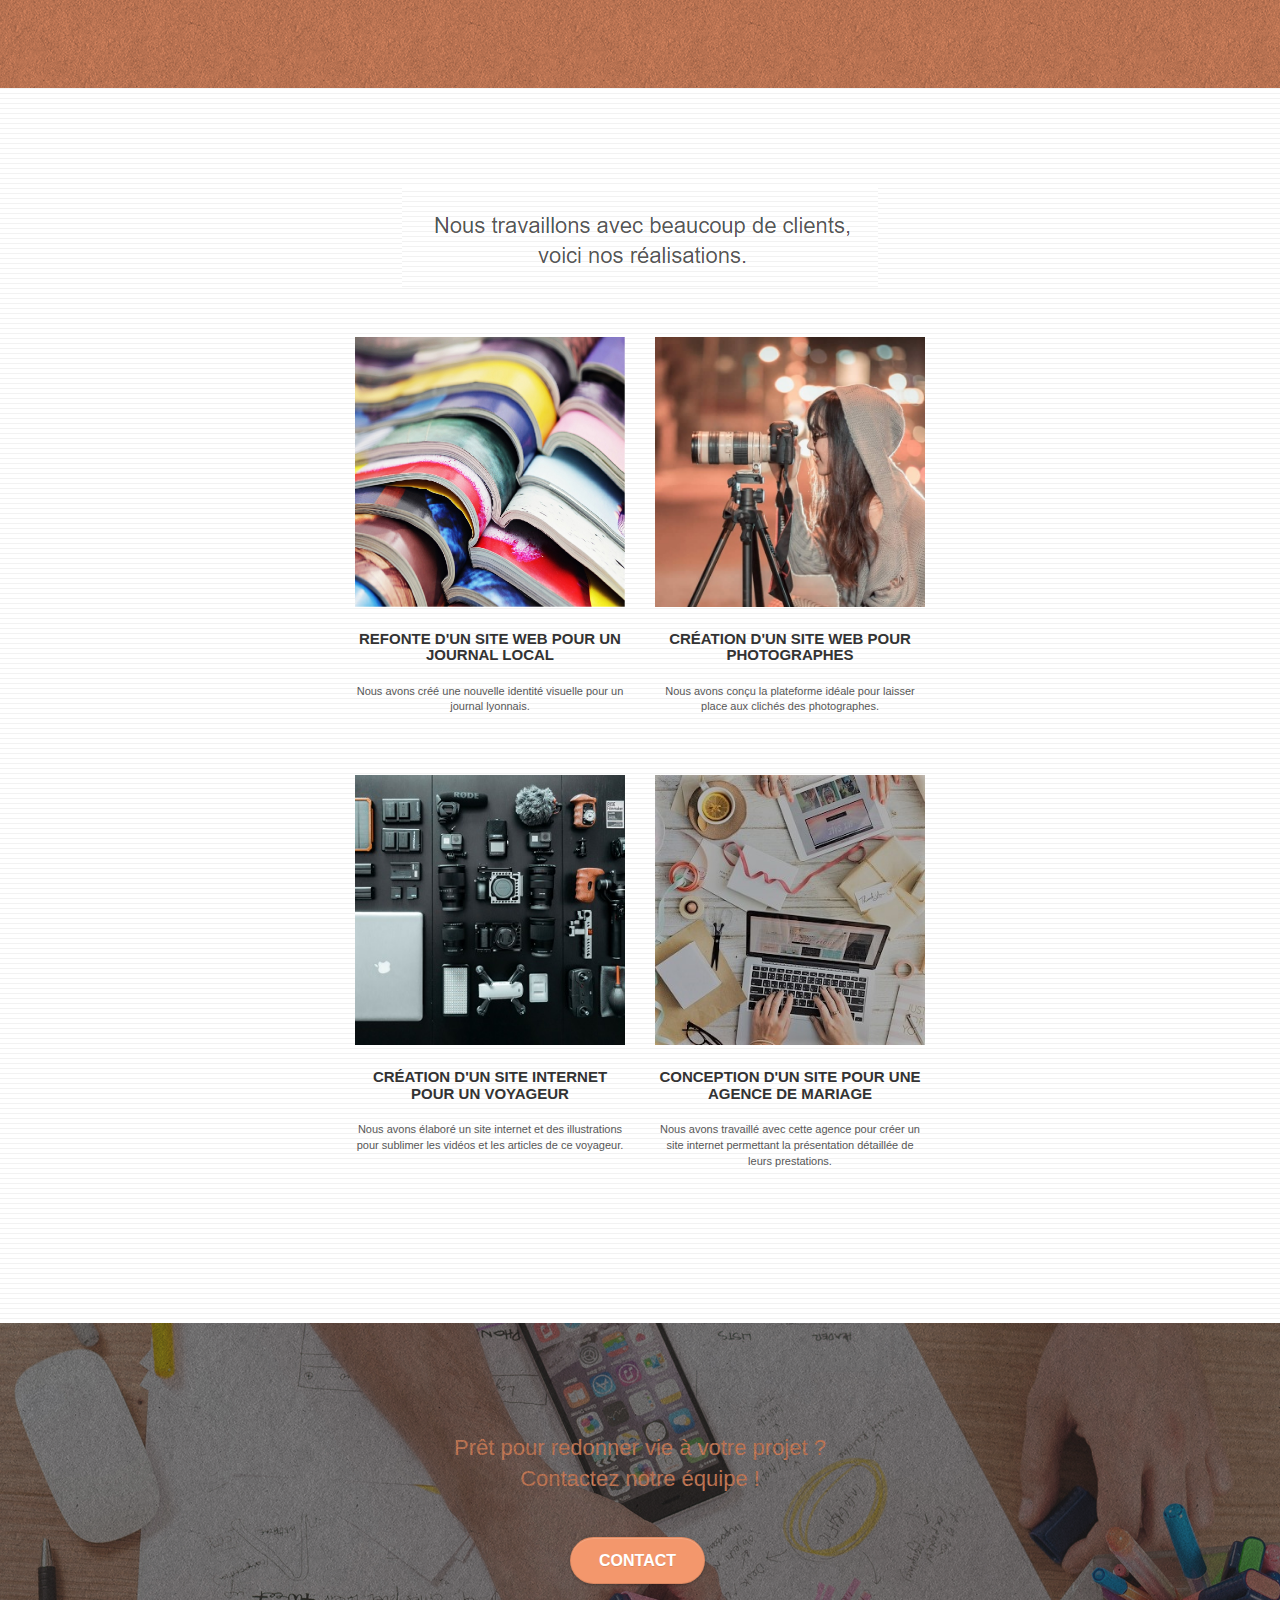
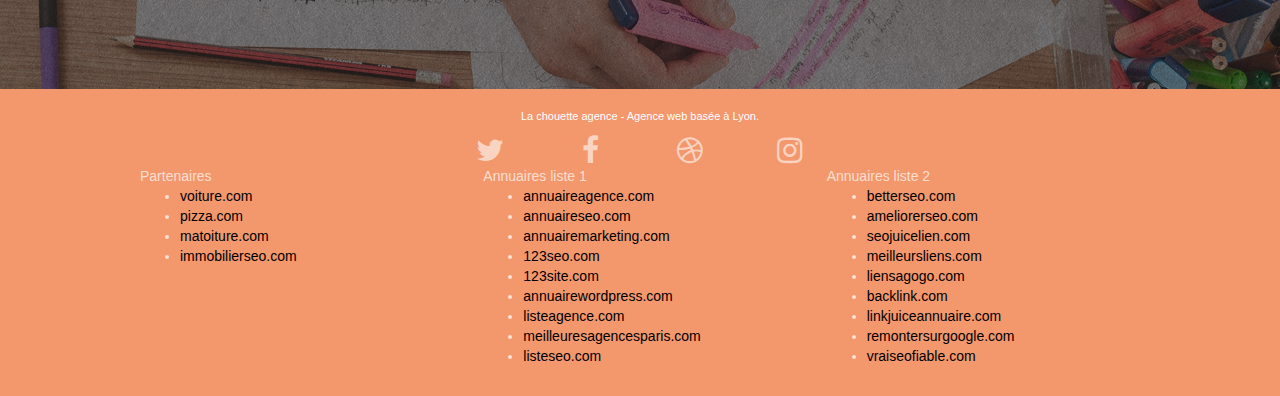
==== commit fb68bad3: "Contrast footer ok" ====
--- a/index.html
+++ b/index.html
@@ -223,29 +223,29 @@
 							<div class="row row-no-gutters social">
 								<div class="col-sm-3">
 									<div class="text-center">
-										<a class="social" href="index.html"><span class="fa fa-twitter icon-md"></span></a>
-									</div>
-								</div>
-								<div class="col-sm-3">
-									<div class="text-center">
-										<a class="social" href="index.html"><span class="fa fa-facebook icon-md"></span></a>
-									</div>
-								</div>
-								<div class="col-sm-3">
-									<div class="text-center">
-										<a class="social" href="index.html"><span class="fa fa-dribbble icon-md"></span></a>
-									</div>
-								</div>
-								<div class="col-sm-3">
-									<div class="text-center">
-										<a class="social" href="index.html"><span class="fa fa-instagram icon-md"></span></a>
-									</div>
-								</div>
-							</div>
-							<div class="row">
+										<a aria-label="twitter" class="social" href="index.html"><span class="fa fa-twitter icon-md"></span></a>
+									</div>
+								</div>
+								<div class="col-sm-3">
+									<div class="text-center">
+										<a aria-label="facebook" class="social" href="index.html"><span class="fa fa-facebook icon-md"></span></a>
+									</div>
+								</div>
+								<div class="col-sm-3">
+									<div class="text-center">
+										<a aria-label="ballon de basket" class="social" href="index.html"><span class="fa fa-dribbble icon-md"></span></a>
+									</div>
+								</div>
+								<div class="col-sm-3">
+									<div class="text-center">
+										<a aria-label="instagram" class="social" href="index.html"><span class="fa fa-instagram icon-md"></span></a>
+									</div>
+								</div>
+							</div>
+							<div class="row ">
 								<div class="col-sm-4">
 									Partenaires
-										<ul>
+										<ul class="a-footer">
 											<li><a href="voiture.com">voiture.com</a></li>
 											<li><a href="pizza.com">pizza.com</a></li>
 											<li><a href="matoiture.com">matoiture.com</a></li>
@@ -254,7 +254,7 @@
 								</div>
 								<div class="col-sm-4">
 									Annuaires liste 1
-									<ul>
+									<ul class="a-footer">
 										<li><a href="annuaireagence.com">annuaireagence.com</a></li>
 										<li><a href="annuaireseo.com">annuaireseo.com</a></li>
 										<li><a href="annuairemarketing.com">annuairemarketing.com</a></li>
@@ -268,7 +268,7 @@
 								</div>
 								<div class="col-sm-4">
 									Annuaires liste 2
-									<ul>
+									<ul class="a-footer">
 										<li><a href="betterseo.com">betterseo.com</a></li>
 										<li><a href="ameliorerseo.com">ameliorerseo.com</a></li>
 										<li><a href="seojuicelien.com">seojuicelien.com</a></li>
--- a/style.css
+++ b/style.css
@@ -651,7 +651,7 @@
 a {
     font-family: "helvetica";
     font-weight: 400;
-    color: #575757!important;
+    color: #575757;
 }
 
 .container {
@@ -1049,3 +1049,4 @@
 .pt-01{
     font-size: 20px;
 }
+
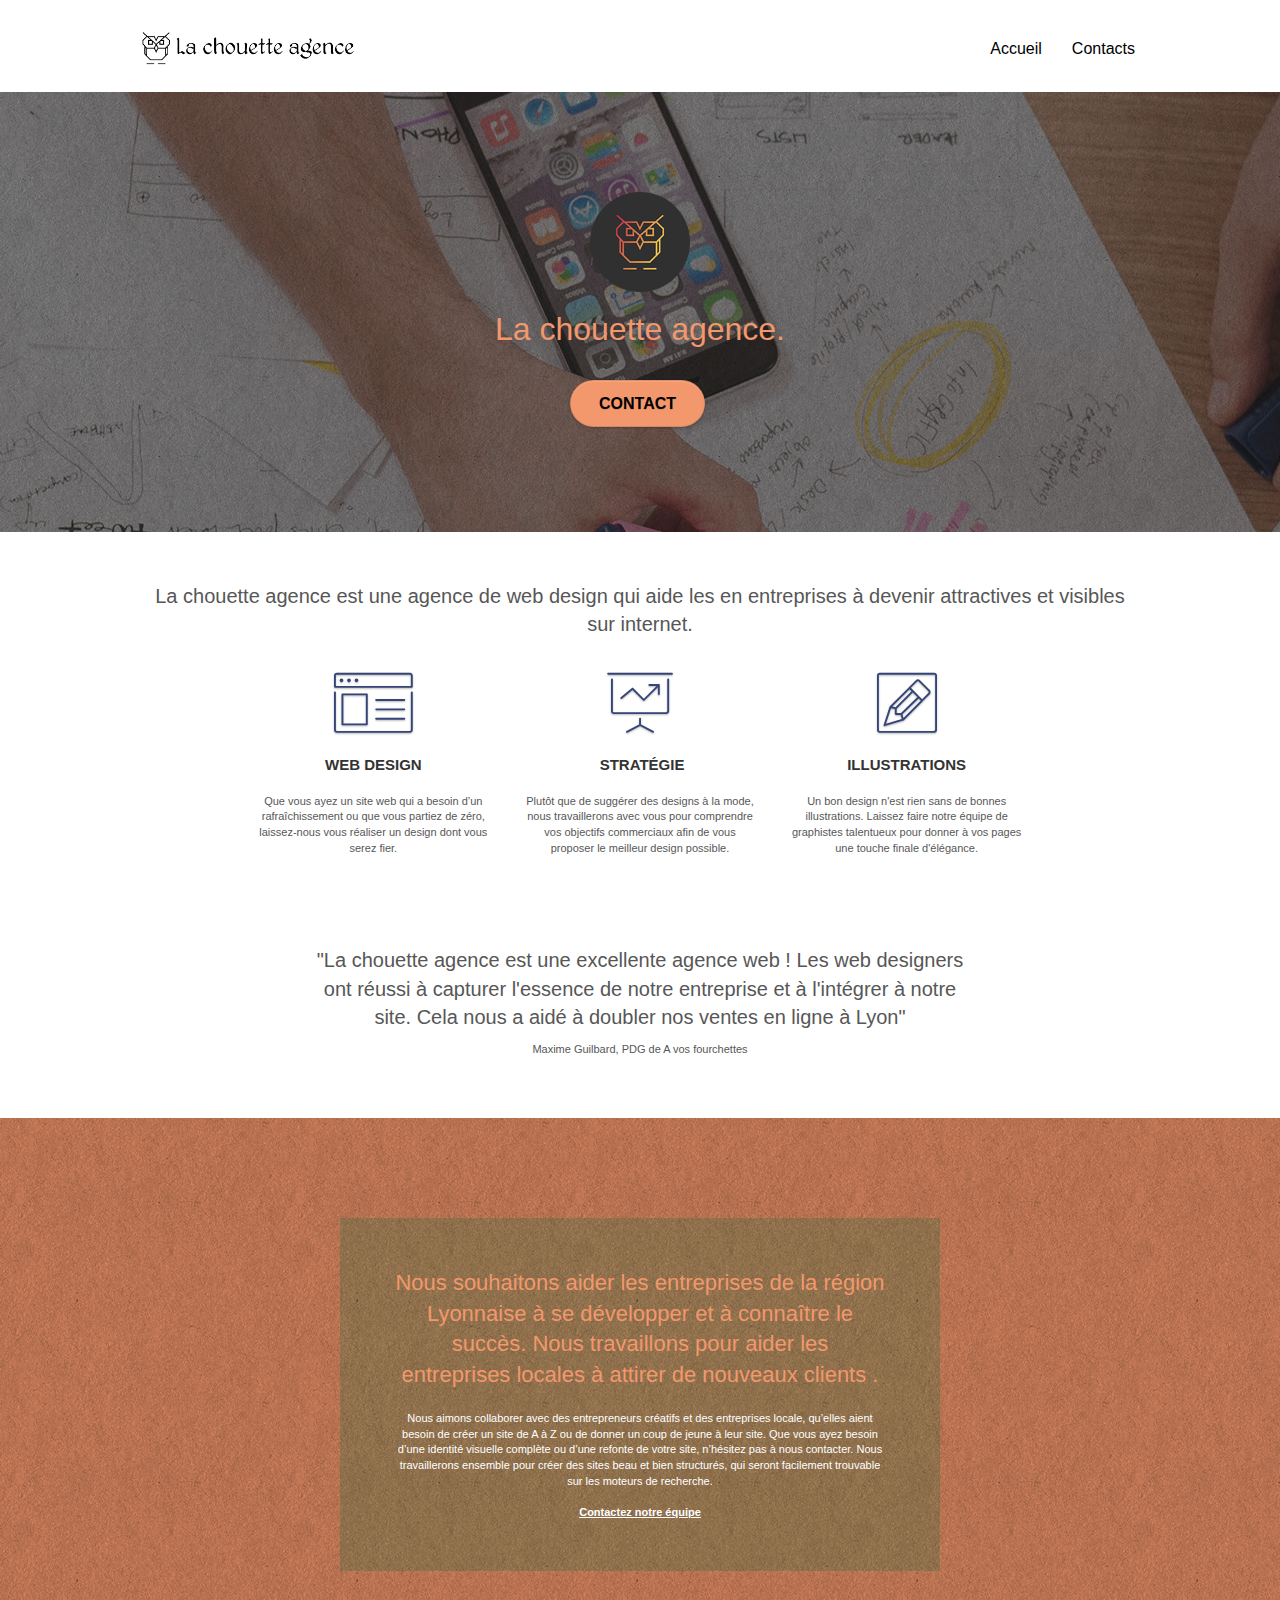
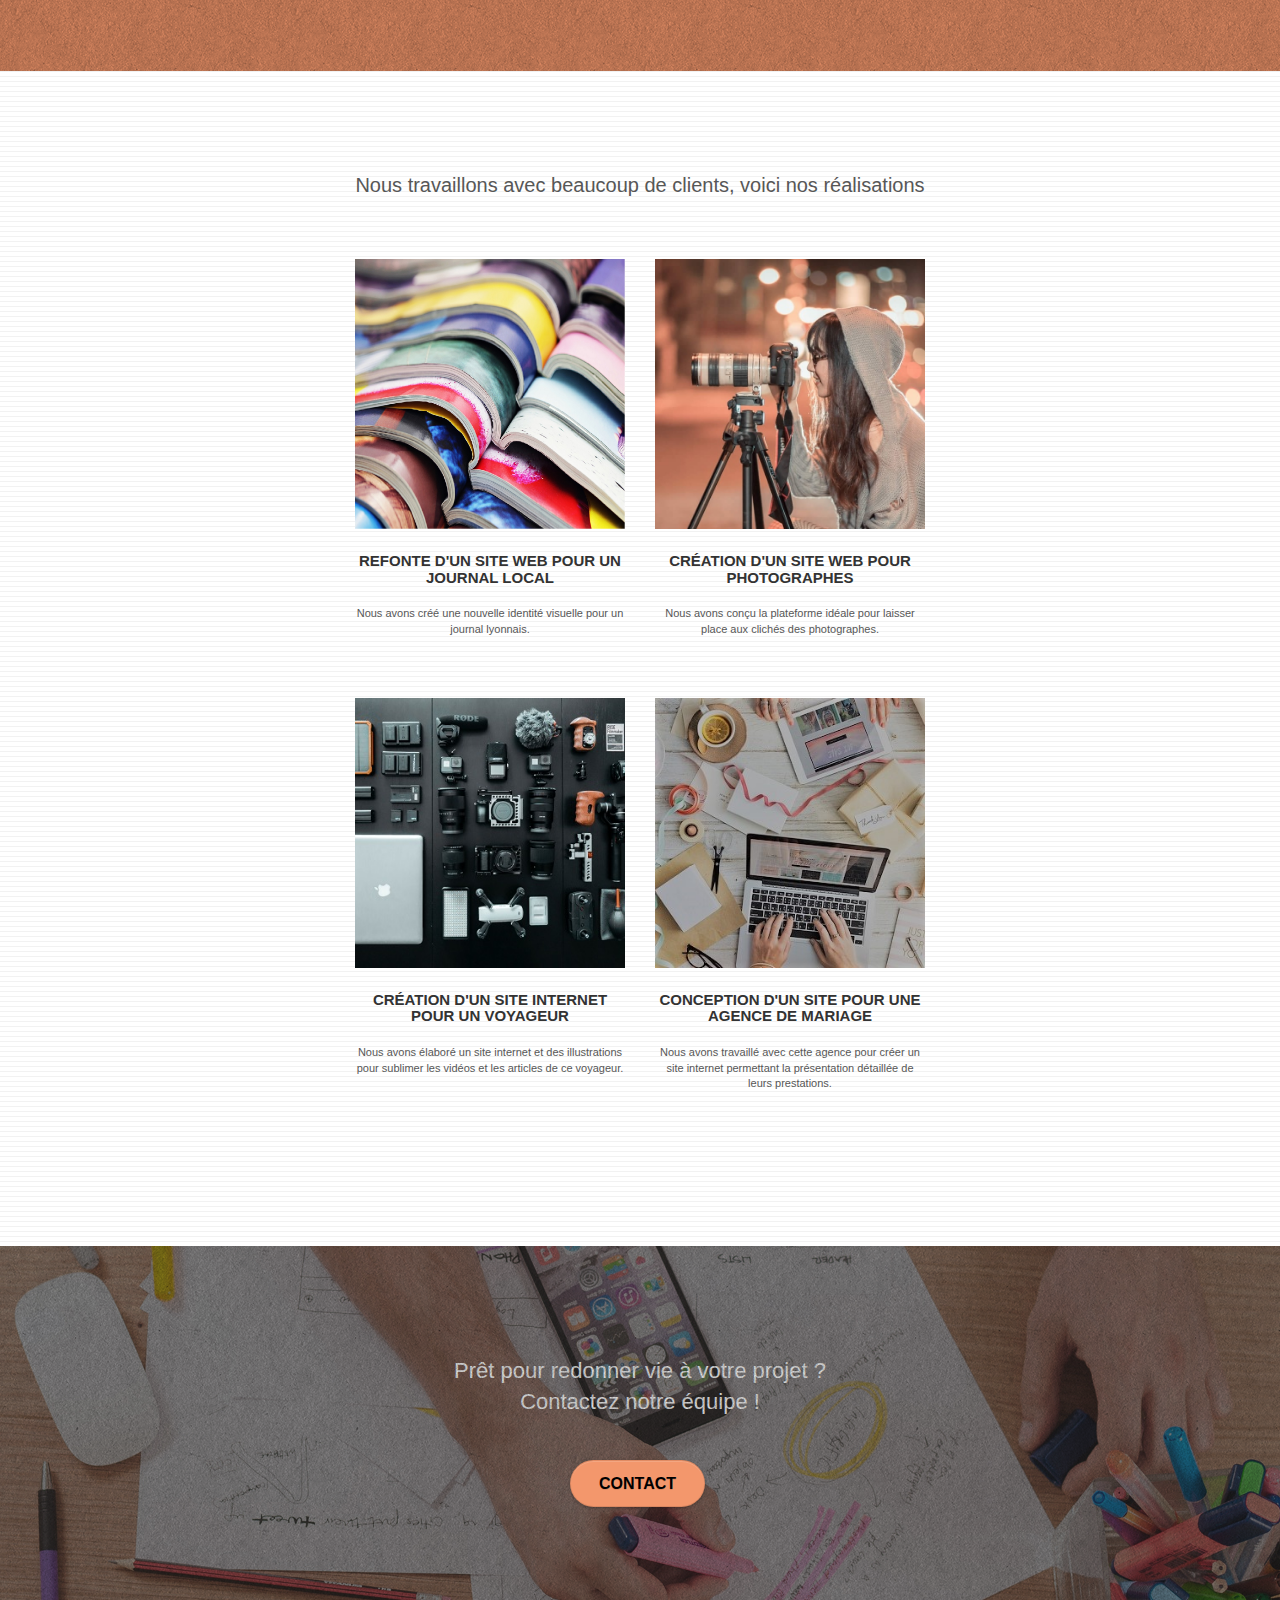
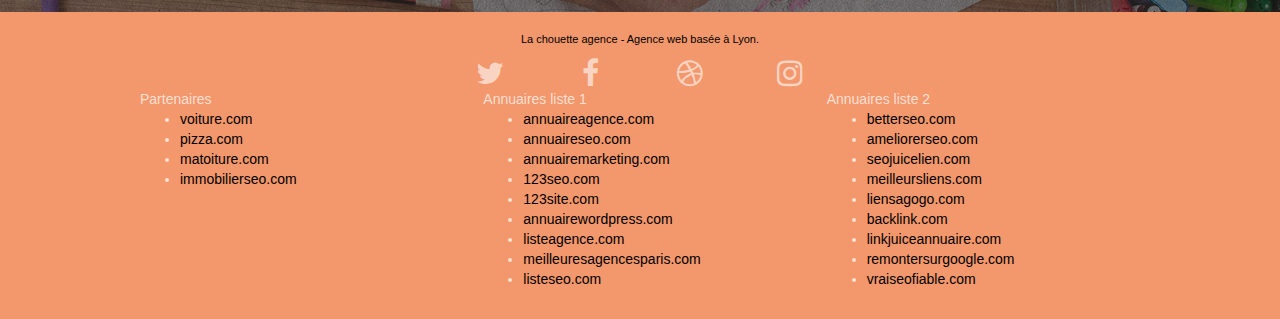
==== commit dbdbffac: "PNG + contrast index ok" ====
--- a/index.html
+++ b/index.html
@@ -74,7 +74,7 @@
 				<div class="container bloc-md">
 					<div class="row">
 						<div class="col-sm-12 text-center">
-							<img  src="img/title.png" />
+							<p class ="pt-01">La chouette agence est une agence de web design qui aide les en entreprises à devenir attractives et visibles sur internet.</p>
 						</div>
 					</div>
 					<div class="row voffset-lg med-width-whitespace">
@@ -148,7 +148,8 @@
 				<div class="container bloc-lg">
 					<div class="row">
 						<div class="col-sm-12 text-center">
-							<img src="img/title2.png" />
+							<p class="pt-01">Nous travaillons avec beaucoup de clients, voici nos réalisations
+						    </p>
 						</div>
 					</div>
 					<div class="row tight-width-whitespace portfolio-row">
@@ -199,7 +200,7 @@
 			<div class="bloc bgc-dark-slate-blue bg-banniere d-bloc bloc-bg-texture texture-paper" id="bloc-5-cta">
 				<div class="container bloc-lg">
 					<div class="row">
-						<h2 class="mg-md text-center tc-white">
+						<h2 class="mg-md text-center white">
 							Prêt pour redonner vie à votre projet ?<br>Contactez notre équipe !
 						</h2>
 						<div class="col-sm-12 text-center">
@@ -217,7 +218,7 @@
 				<div class="container bloc-sm">
 					<div class="row">
 						<div class="col-sm-12">
-							<p class="text-center white">
+							<p class="text-center black">
 								La chouette agence - Agence web basée à Lyon.<br>
 							</p>
 							<div class="row row-no-gutters social">
--- a/style.css
+++ b/style.css
@@ -735,6 +735,10 @@
     margin-top: 24px;
 }
 
+.black{
+    color :#000000
+}
+
 .white {
     color: #FFFFFF!important;
 }
@@ -780,7 +784,7 @@
 
 .btn-atomic-tangerine {
     background: #F3976C;
-    color: #FFFFFF!important;
+    color: #000000!important;
 }
 
 .btn-atomic-tangerine:hover {
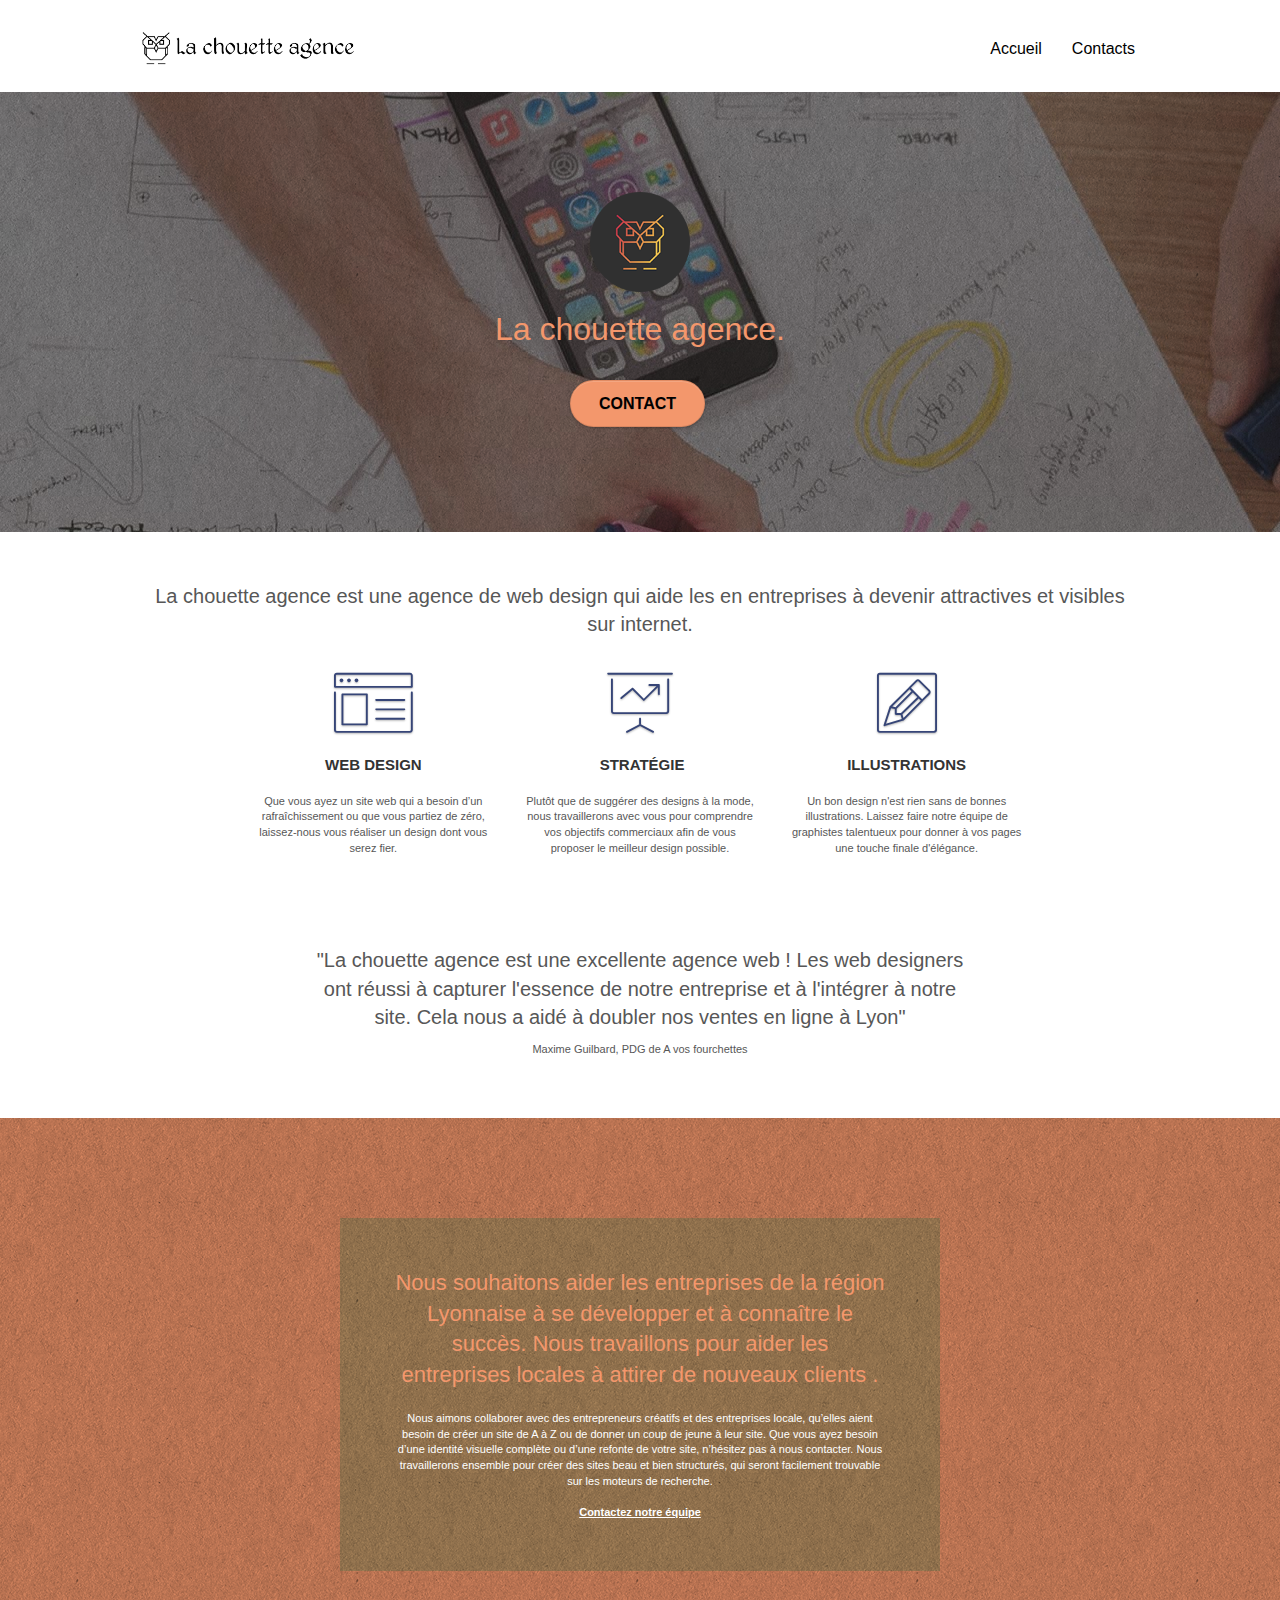
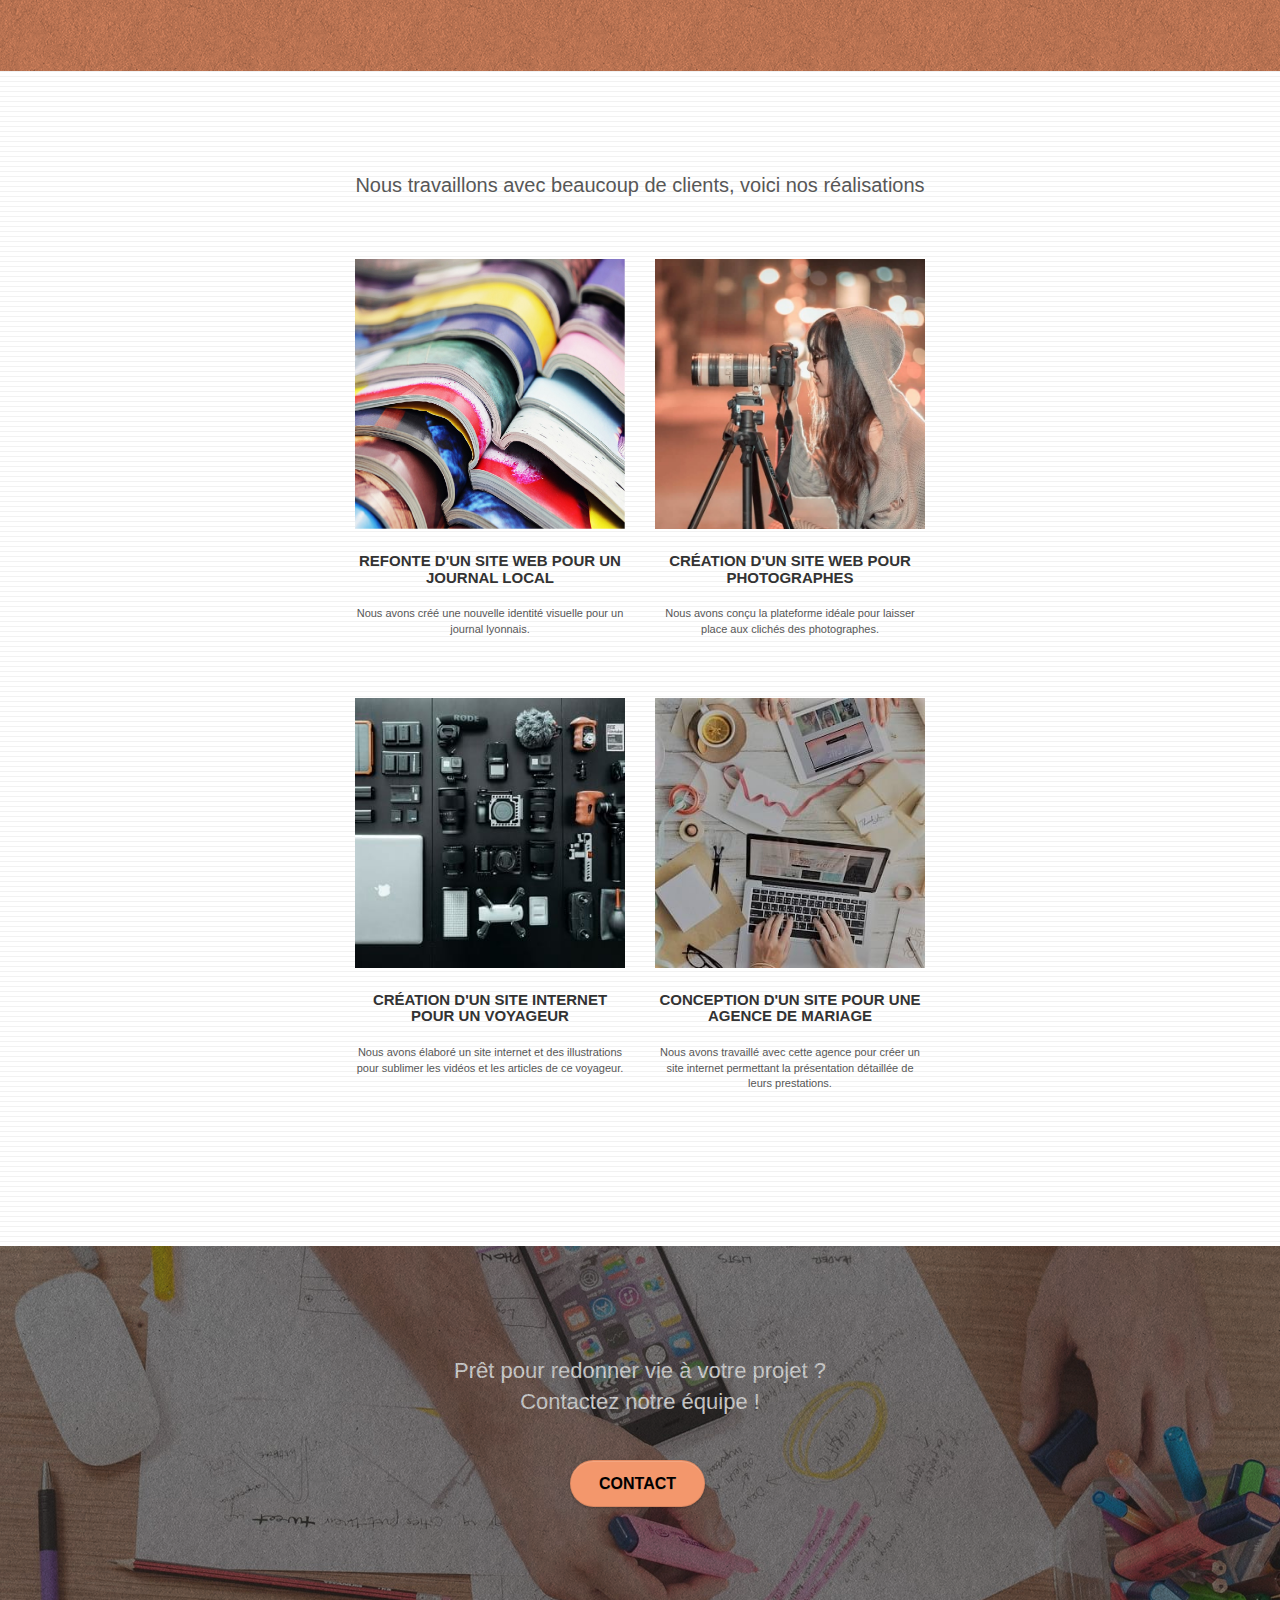
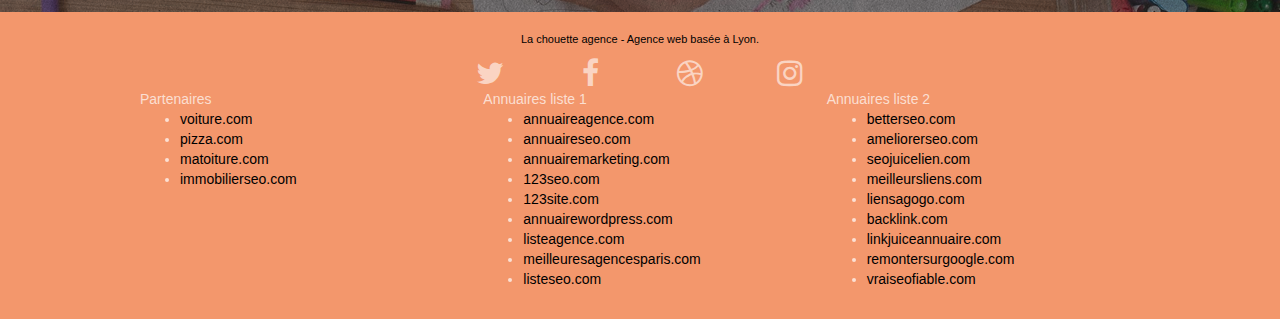
==== commit bb39e93c: "Format pictures 50%" ====
--- a/index.html
+++ b/index.html
@@ -30,7 +30,7 @@
 
 					<nav class="navbar row">
 						<div class="navbar-header">							
-							<a class="navbar-brand" href="index.html"><img src="img/la-chouette-agence.png" alt="La chouette agence,logo,création logo paris,agence design paris,Agence web à paris, stratégie web, web design, illustrations, design de site web, site web, web, internet, site internet, site" height="40" /></a>
+							<a class="navbar-brand" href="index.html"><img src="img/la-chouette-agence.png" alt="La chouette agence,logo,création logo paris,agence design paris,Agence web à paris" height="40" /></a>
 							<button id="nav-toggle" type="button" class="ui-navbar-toggle navbar-toggle" data-toggle="collapse" data-target=".navbar-1">
 								<span class="sr-only">Toggle navigation</span><span class="icon-bar"></span><span class="icon-bar"></span><span class="icon-bar"></span>
 							</button>
@@ -55,7 +55,7 @@
 				<div class="container bloc-lg">
 					<div class="row tight-width-whitespace">
 						<div class="col-sm-12">
-							<img src="img/logo.png" class="center-block image-resize-mode" width="100" alt="La chouette agence,logo,création logo paris,agence design paris,Agence web à paris, stratégie web, web design, illustrations, design de site web, site web, web, internet, site internet, site" />
+							<img src="img/logo.png" class="center-block image-resize-mode" width="100" alt="La chouette agence,logo,création logo paris,agence design paris,Agence web à paris," />
 							<h1 class="text-center hero-bloc-text tc-white ">
 								La chouette agence.
 							</h1>
@@ -174,7 +174,7 @@
 					</div>
 					<div class="row tight-width-whitespace portfolio-row">
 						<div class="col-sm-6">
-							<a href="#" data-lightbox="img/3.bmp" data-gallery-id="gallery-1" data-caption="Création d'un site internet pour un voyageur" data-frame="snapshot-lb"><img src="img/3.bmp" class="img-responsive portfolio-thumb" alt="ensemble d'équipement de photographe pour le site d'un voyageur "/></a>
+							<a href="#" data-lightbox="img/3.jpg" data-gallery-id="gallery-1" data-caption="Création d'un site internet pour un voyageur" data-frame="snapshot-lb"><img src="img/3.jpg" class="img-responsive portfolio-thumb" alt="ensemble d'équipement de photographe pour le site d'un voyageur "/></a>
 							<h3 class="mg-md text-center">
 								Création d'un site internet pour un voyageur
 							</h3>
@@ -183,7 +183,7 @@
 							</p>
 						</div>
 						<div class="col-sm-6">
-							<a href="#" data-lightbox="img/4.bmp" data-gallery-id="gallery-1" data-caption="Conception d'un site pour une agence de mariage" data-frame="snapshot-lb"><img src="img/4.bmp" class="img-responsive portfolio-thumb" alt="mise en scène d'un poste de travail avec ordinateur pour un site de mariage" /></a>
+							<a href="#" data-lightbox="img/4.jpg" data-gallery-id="gallery-1" data-caption="Conception d'un site pour une agence de mariage" data-frame="snapshot-lb"><img src="img/4.jpg" class="img-responsive portfolio-thumb" alt="mise en scène d'un poste de travail avec ordinateur pour un site de mariage" /></a>
 							<h3 class="mg-md text-center">
 								Conception d'un site pour une agence de mariage
 							</h3>
--- a/style.css
+++ b/style.css
@@ -289,7 +289,6 @@
 
 .navbar {
     margin-bottom: 0;
-    z-index: 1;
 }
 
 .navbar-brand {
@@ -319,7 +318,7 @@
     padding-top: 2px;
     margin-right: -16px;
     float: right;
-    z-index: 1;
+    
 }
 
 .nav > li {
@@ -736,7 +735,7 @@
 }
 
 .black{
-    color :#000000
+    color :#000000 !important;
 }
 
 .white {
@@ -826,7 +825,7 @@
 }
 
 .bg-presentation {
-    background-image: url("img/image-de-presentation.bmp");
+    background-image: url("img/image-de-presentation.jpg");
 }
 
 @media (max-width: 1024px) {
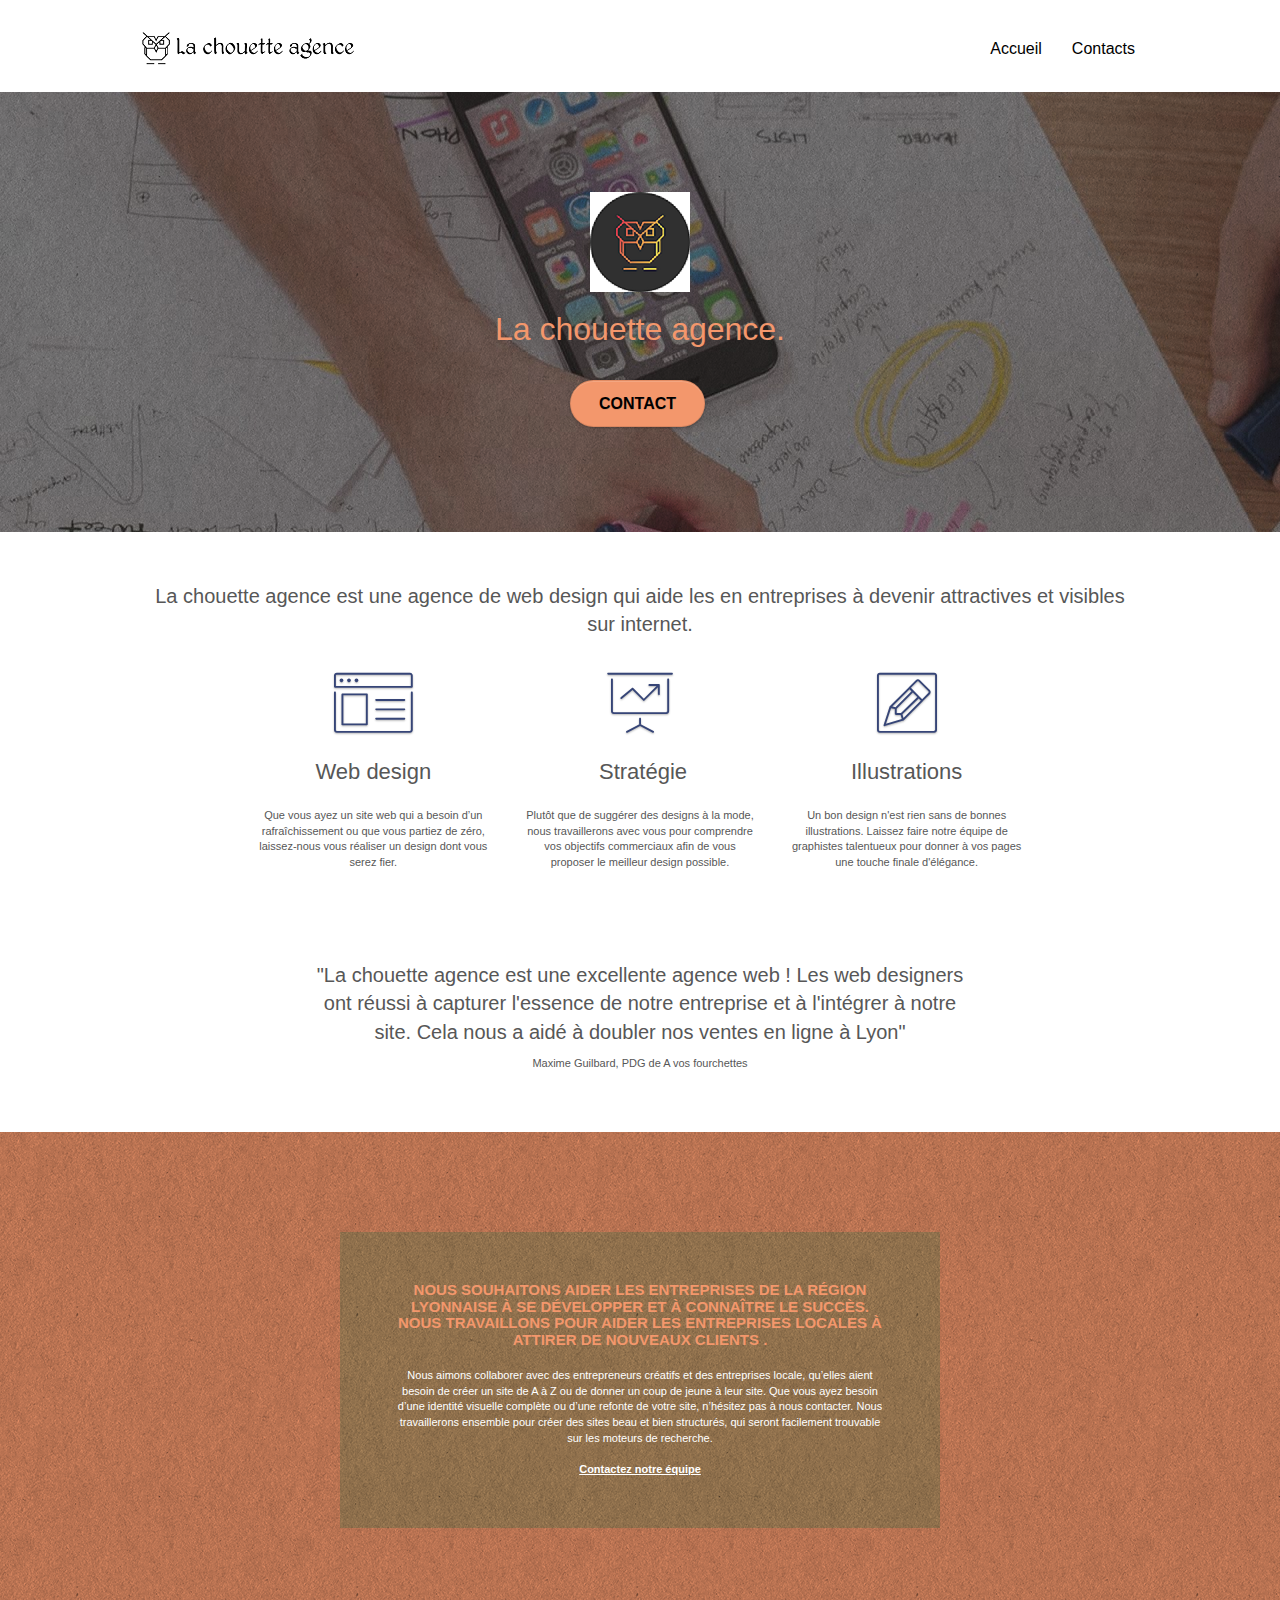
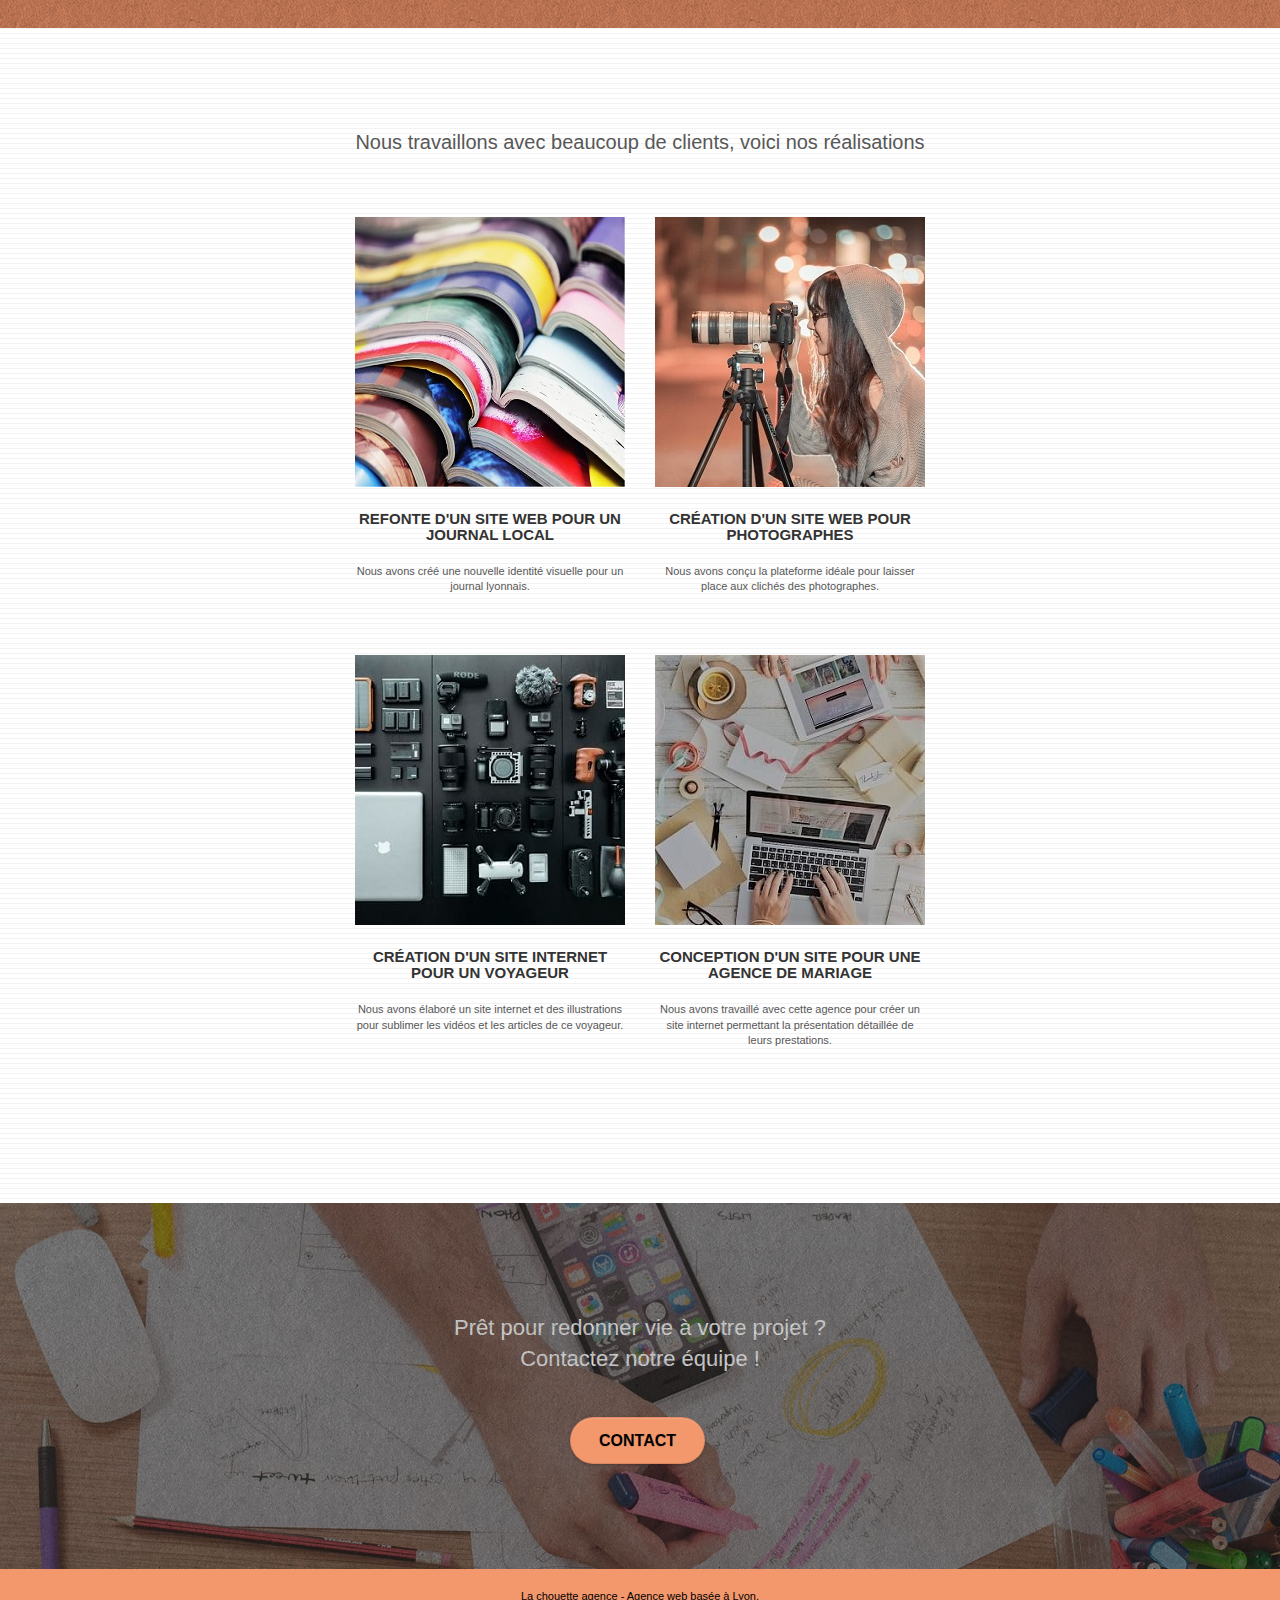
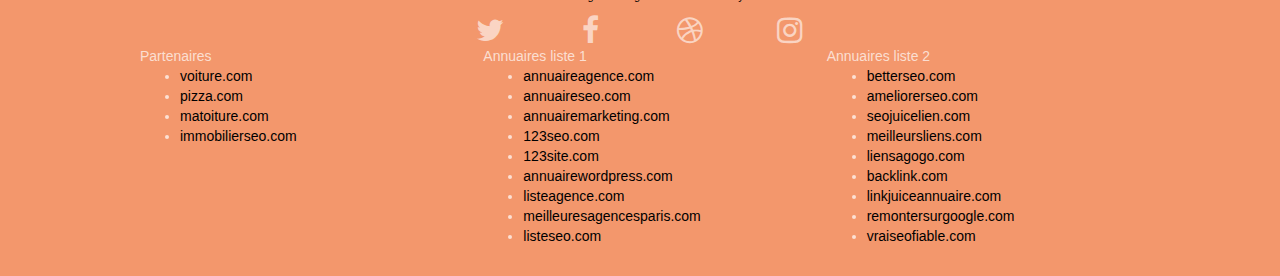
==== commit 8538c09e: "Erreur titre W3C" ====
--- a/index.html
+++ b/index.html
@@ -82,9 +82,9 @@
 							<div class="text-center">
 								<span class="et-icon-browser sm-shadow icon-dark-slate-blue icons icon-lg"></span>
 							</div>
-							<h3 class="mg-md text-center">
+							<h2 class="mg-md text-center">
 								Web design
-							</h3>
+							</h2>
 							<p class="text-center ">
 								Que vous ayez un site web qui a besoin d&rsquo;un rafraîchissement ou que vous partiez de zéro, laissez-nous vous réaliser un design dont vous serez fier.
 							</p>
@@ -93,9 +93,9 @@
 							<div class="text-center">
 								<span class="et-icon-presentation sm-shadow icon-dark-slate-blue icons icon-lg"></span>
 							</div>
-							<h3 class="mg-md text-center">
+							<h2 class="mg-md text-center">
 								&nbsp;Stratégie
-							</h3>
+							</h2>
 							<p class="text-center ">
 								Plutôt que de suggérer des designs à la mode, nous travaillerons avec vous pour comprendre vos objectifs commerciaux afin de vous proposer le meilleur design possible.<br>
 							</p>
@@ -104,9 +104,9 @@
 							<div class="text-center">
 								<span class="et-icon-edit sm-shadow icon-dark-slate-blue icons icon-lg"></span>
 							</div>
-							<h3 class="mg-md text-center">
+							<h2 class="mg-md text-center">
 								Illustrations
-							</h3>
+							</h2>
 							<p class="text-center ">
 								Un bon design n'est rien sans de bonnes illustrations. Laissez faire notre équipe de graphistes talentueux pour donner à vos pages une touche finale d'élégance.
 							</p>
@@ -129,9 +129,9 @@
 				<div class="container bloc-lg">
 					<div class="row tight-width-whitespace black-background">
 						<div class="col-sm-12">
-							<h2 class="mg-md text-center tc-white">
+							<h3 class="mg-md text-center tc-white">
 								Nous souhaitons aider les entreprises de la région Lyonnaise à se développer et à connaître le succès. Nous travaillons pour aider les entreprises locales à attirer de nouveaux clients .<br>
-							</h2>
+							</h3>
 							<p class="text-center white">
 								Nous aimons collaborer avec des entrepreneurs créatifs et des entreprises locale, qu’elles aient besoin de créer un site de A à Z ou de donner un coup de jeune à leur site. Que vous ayez besoin d’une identité visuelle complète ou d’une refonte de votre site, n’hésitez pas à nous contacter. Nous travaillerons ensemble pour créer des sites beau et bien structurés, qui seront facilement trouvable sur les moteurs de recherche. <br><br><a class="ltc-white bold-link" href="page2.html">Contactez notre équipe</a><br>
 							</p>
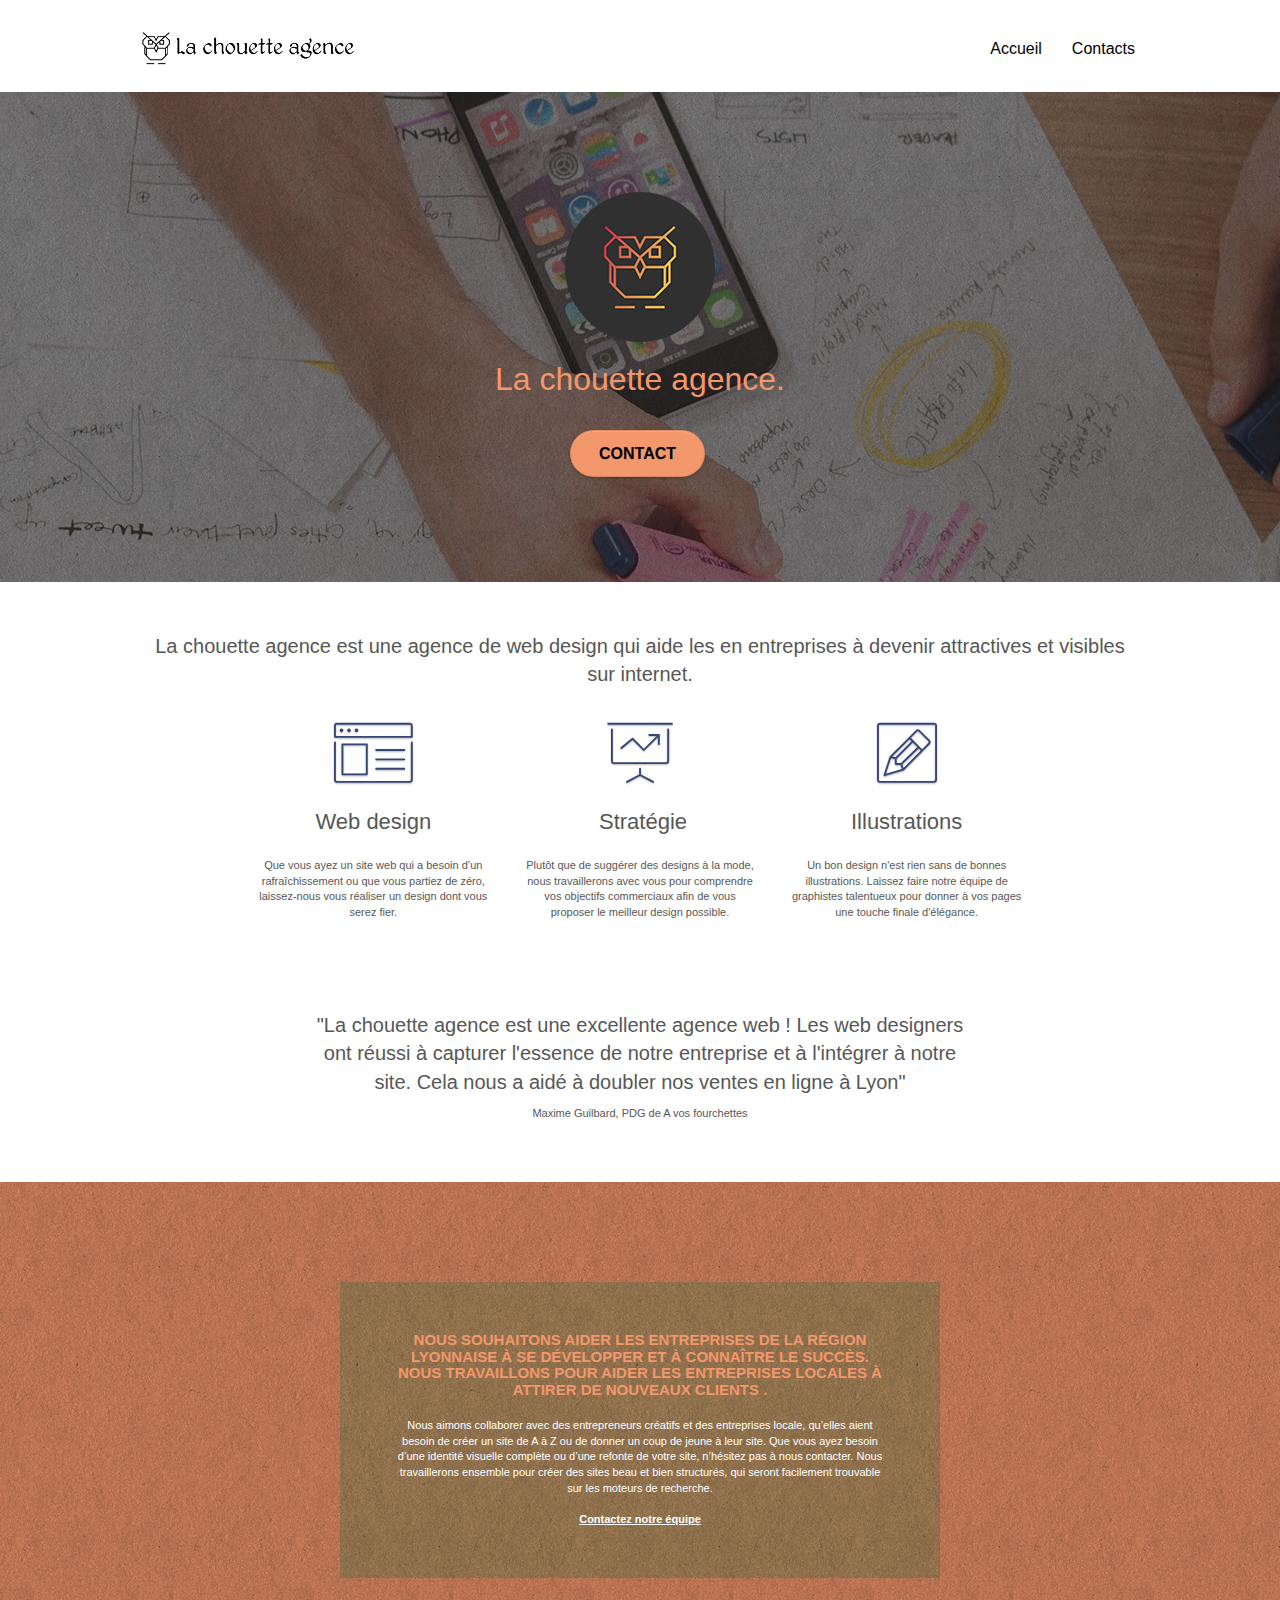
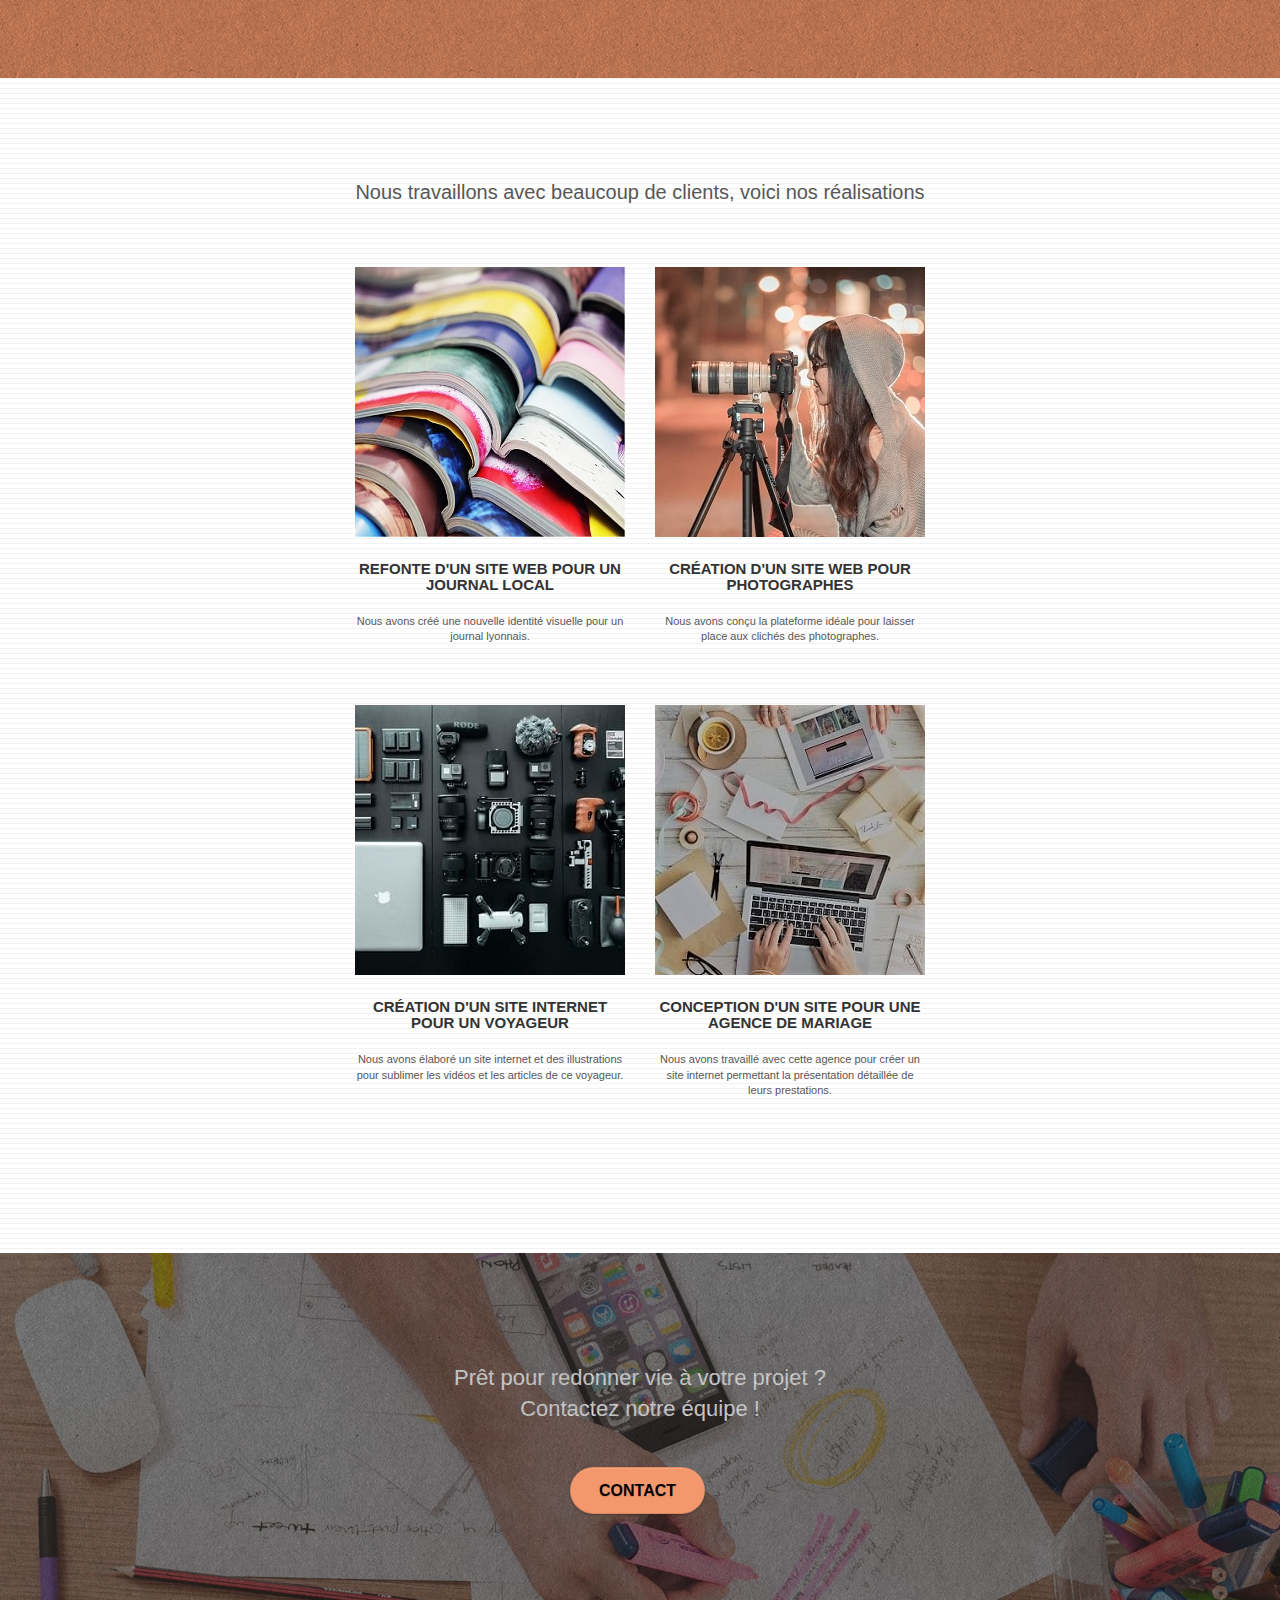
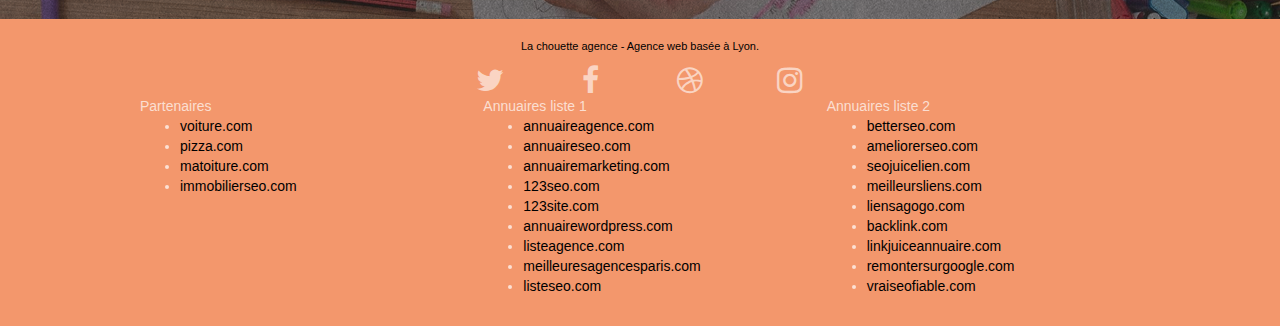
==== commit e116e829: "Logo.png error" ====
--- a/index.html
+++ b/index.html
@@ -55,7 +55,7 @@
 				<div class="container bloc-lg">
 					<div class="row tight-width-whitespace">
 						<div class="col-sm-12">
-							<img src="img/logo.png" class="center-block image-resize-mode" width="100" alt="La chouette agence,logo,création logo paris,agence design paris,Agence web à paris," />
+							<img src="img/logo.png" class="center-block image-resize-mode" width="150" alt="La chouette agence,logo,création logo paris,agence design paris,Agence web à paris," />
 							<h1 class="text-center hero-bloc-text tc-white ">
 								La chouette agence.
 							</h1>
--- a/style.css
+++ b/style.css
@@ -851,13 +851,13 @@
     }
 }
 
-@media only screen and (min-device-width: 768px) and (max-device-width: 1024px) and (orientation: landscape) {
+@media only screen and (min-width: 768px) and (max-width: 1024px) and (orientation: landscape) {
     .b-parallax {
         background-attachment: scroll;
     }
 }
 
-@media only screen and (min-device-width: 1024px) and (max-device-width: 1366px) and (-webkit-min-device-pixel-ratio: 1.5) {
+@media only screen and (min-width: 1024px) and (max-width: 1366px) and (-webkit-min-pixel-ratio: 1.5) {
     .b-parallax {
         background-attachment: scroll;
     }
@@ -875,10 +875,7 @@
         overflow-x: hidden;
         position: relative;
     }
-    .bloc {
-        padding-left: constant(safe-area-inset-left);
-        padding-right: constant(safe-area-inset-right);
-    }
+    
     .bloc-group,
     .bloc-group .bloc {
         display: block;
@@ -887,8 +884,6 @@
     .bloc-fill-screen .fill-bloc-top-edge,
     .bloc-fill-screen .fill-bloc-bottom-edge {
         padding: 0 20px;
-        padding-left: constant(safe-area-inset-left);
-        padding-right: constant(safe-area-inset-right);
     }
 }
 
